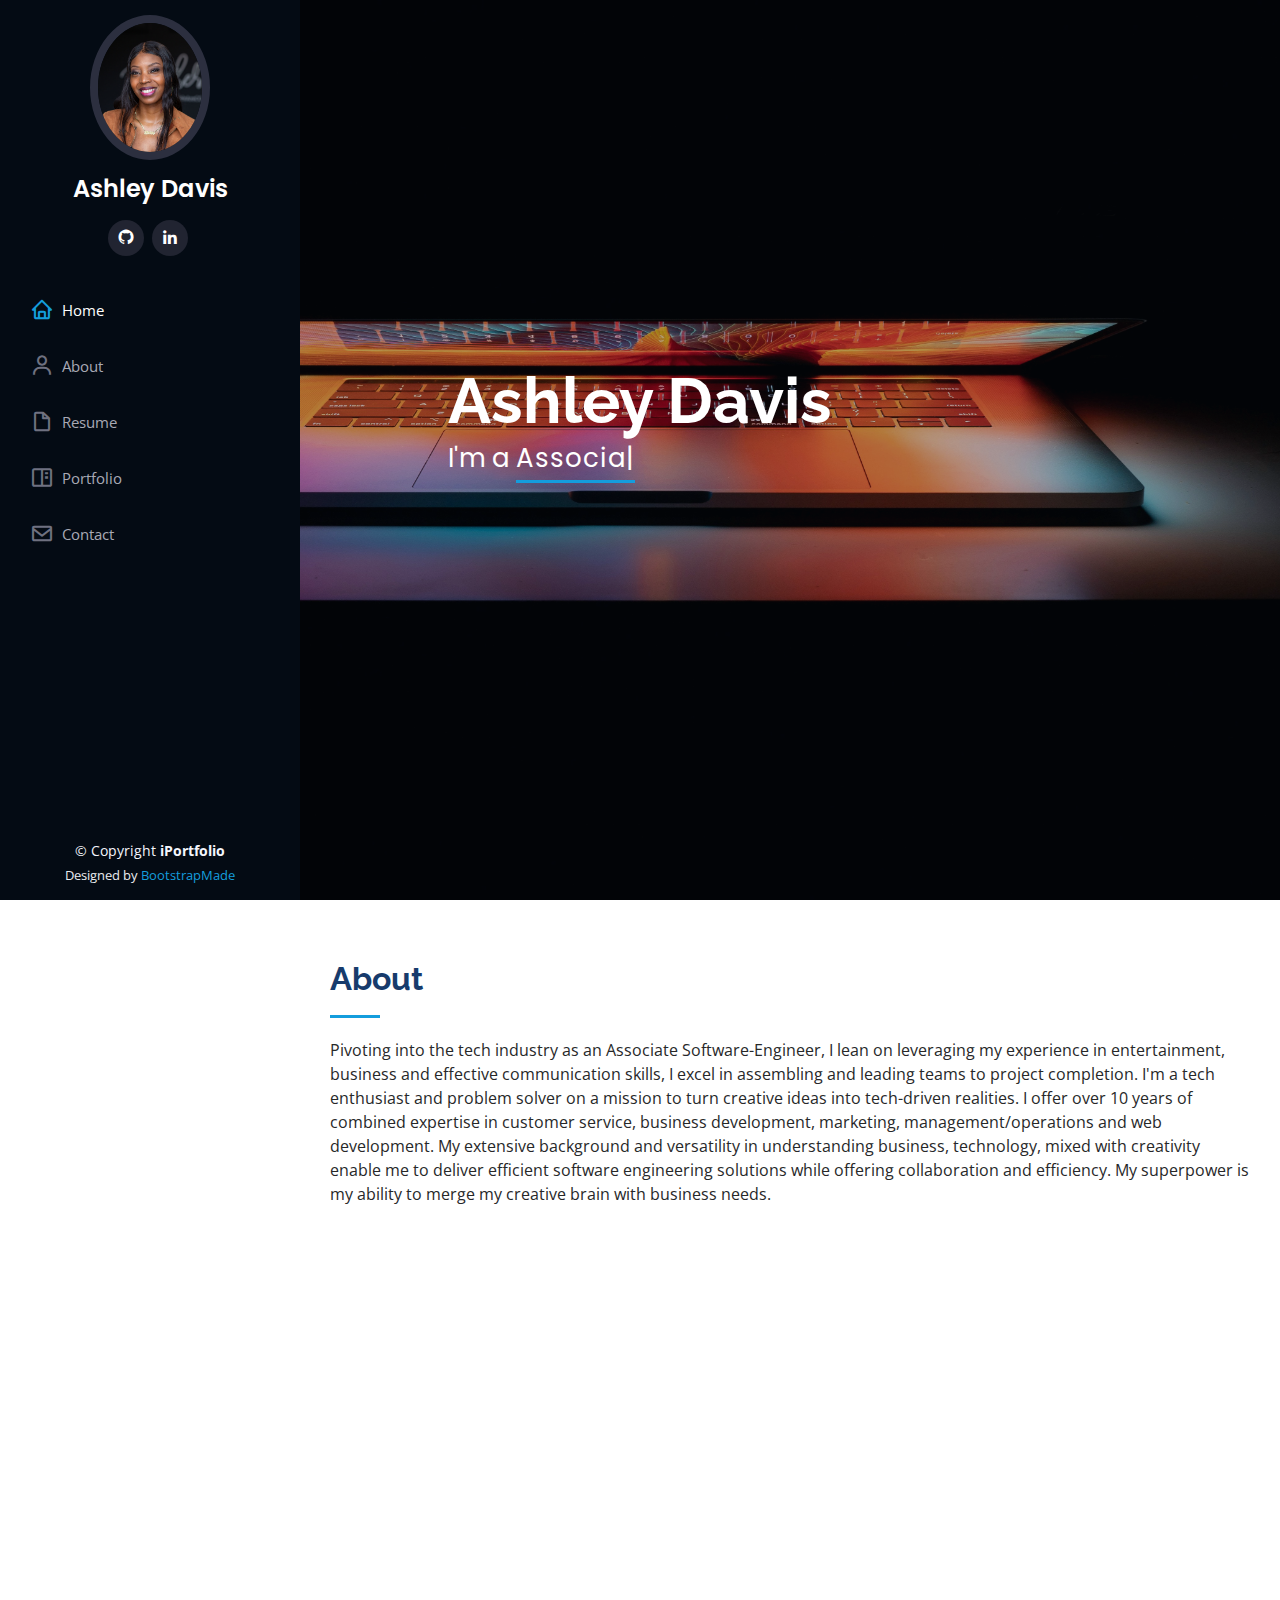
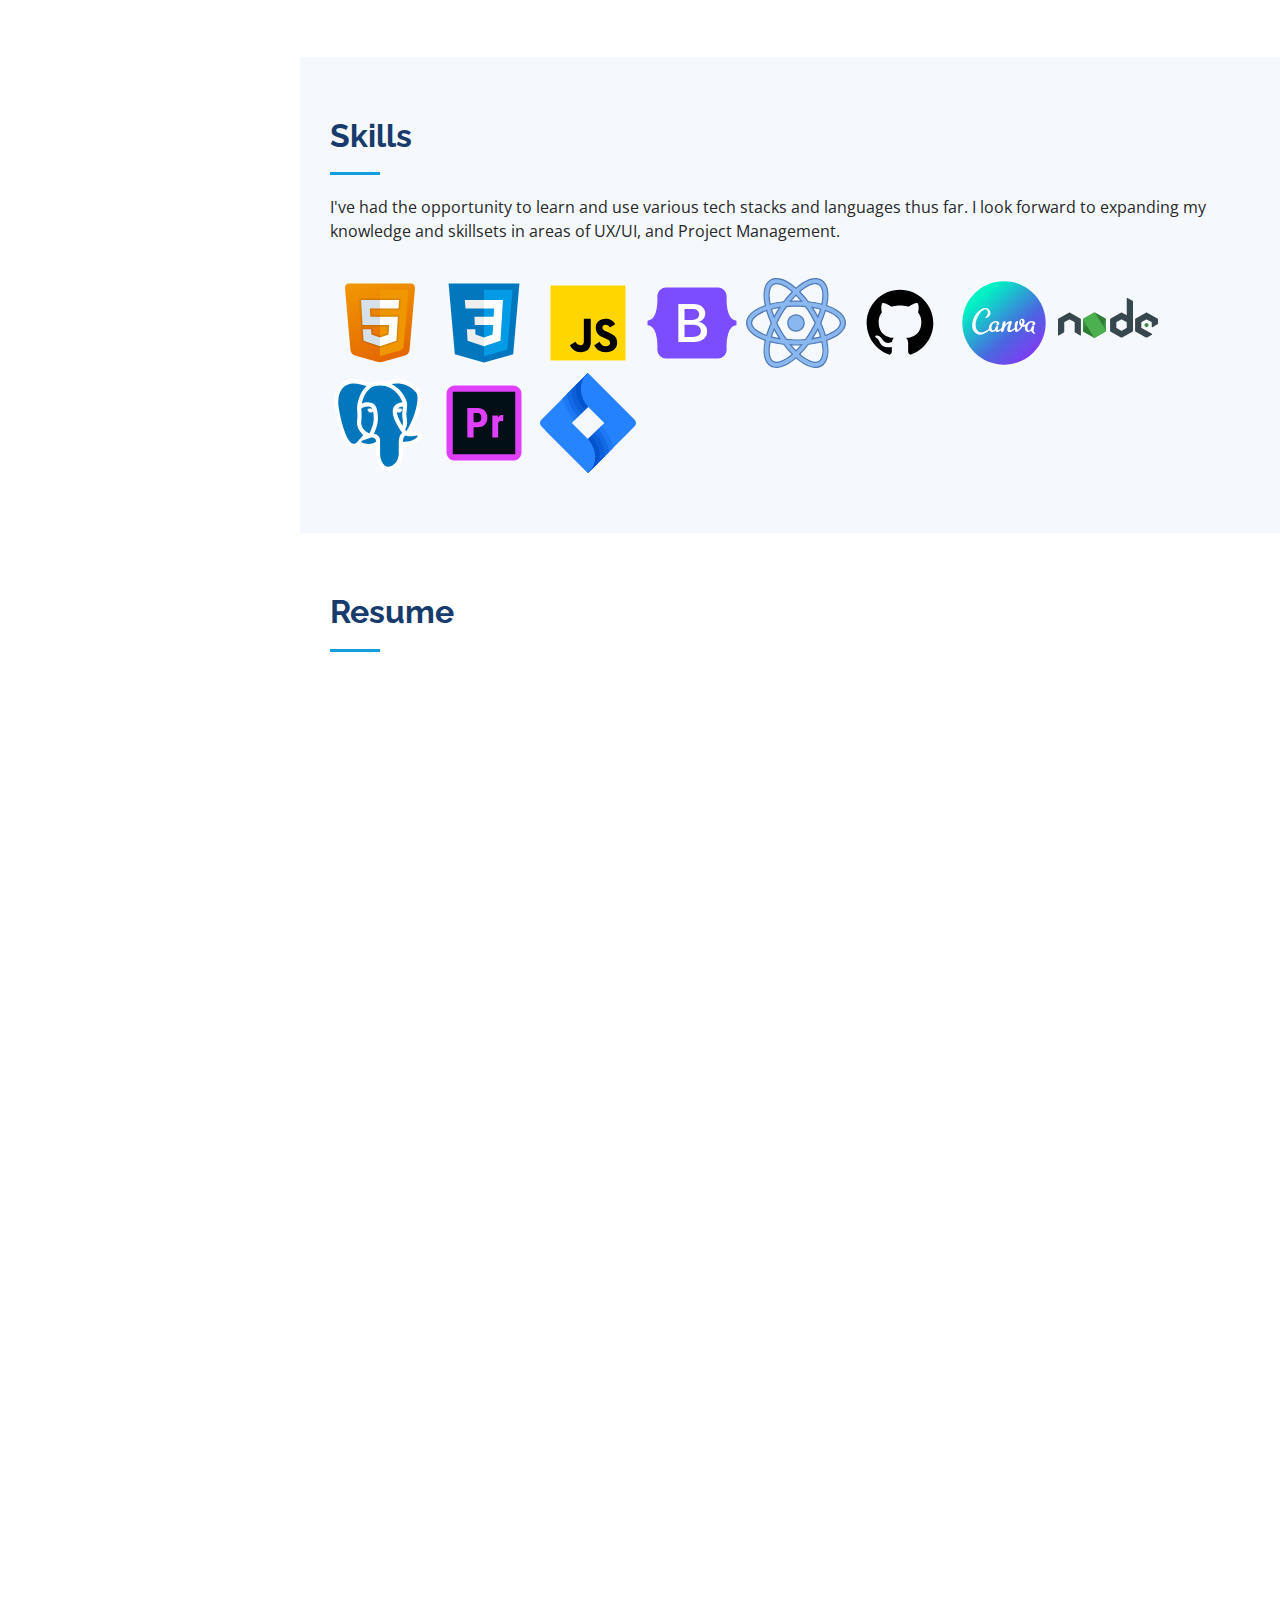
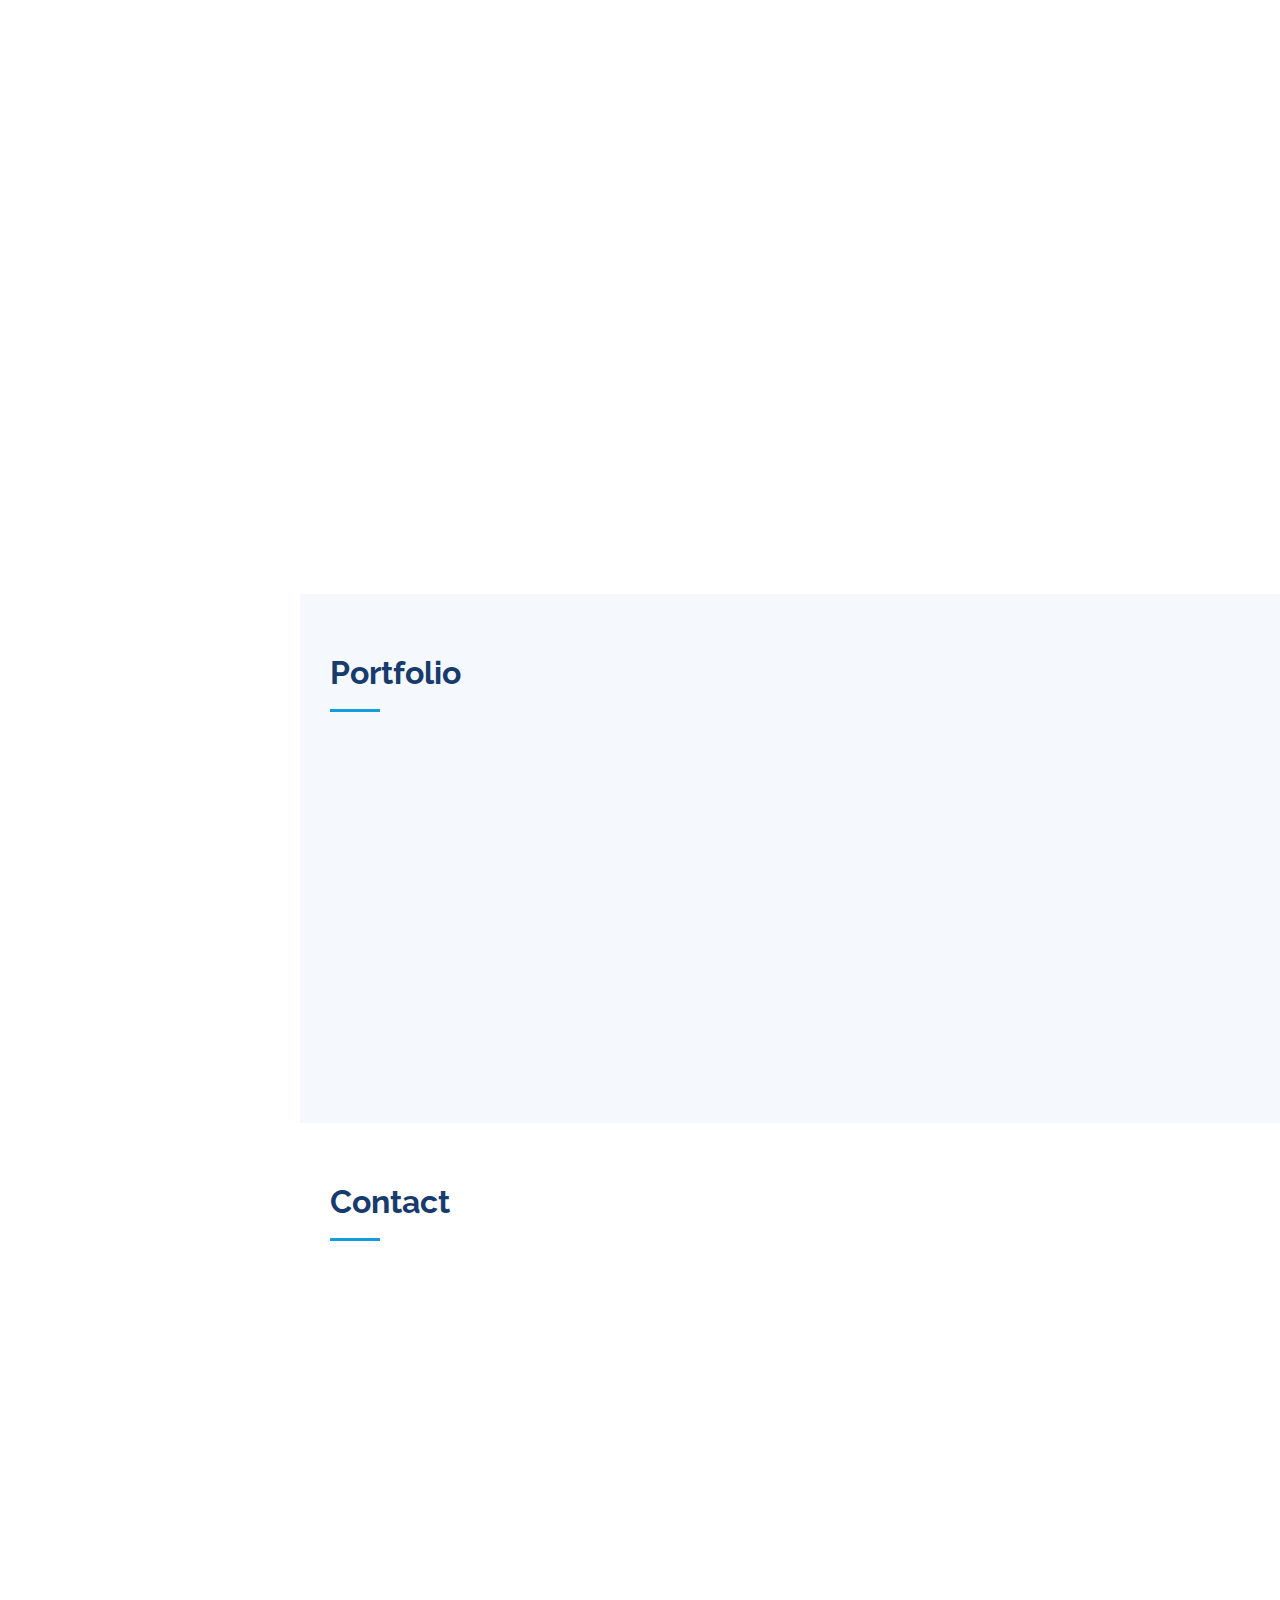
==== index.html @ 20840035 "adding portfolio" ====
<!DOCTYPE html>
<html lang="en">

<head>
  <meta charset="utf-8">
  <meta content="width=device-width, initial-scale=1.0" name="viewport">

  <title>Ashley Davis Portfolio</title>
  <meta content="" name="description">
  <meta content="" name="keywords">

  <!-- Favicons -->
  <link href="assets/img/Screen Shot 2024-05-21 at 10.00.07 AM.png" rel="icon">
  <link href="assets/img/apple-touch-icon.png" rel="apple-touch-icon">

  <!-- Google Fonts -->
  <link href="https://fonts.googleapis.com/css?family=Open+Sans:300,300i,400,400i,600,600i,700,700i|Raleway:300,300i,400,400i,500,500i,600,600i,700,700i|Poppins:300,300i,400,400i,500,500i,600,600i,700,700i" rel="stylesheet">

  <!-- Vendor CSS Files -->
  <link href="assets/vendor/aos/aos.css" rel="stylesheet">
  <link href="assets/vendor/bootstrap/css/bootstrap.min.css" rel="stylesheet">
  <link href="assets/vendor/bootstrap-icons/bootstrap-icons.css" rel="stylesheet">
  <link href="assets/vendor/boxicons/css/boxicons.min.css" rel="stylesheet">
  <link href="assets/vendor/glightbox/css/glightbox.min.css" rel="stylesheet">
  <link href="assets/vendor/swiper/swiper-bundle.min.css" rel="stylesheet">

  <!-- Template Main CSS File -->
  <link href="assets/css/style.css" rel="stylesheet">

  <!-- =======================================================
  * Template Name: iPortfolio
  * Template URL: https://bootstrapmade.com/iportfolio-bootstrap-portfolio-websites-template/
  * Updated: Mar 17 2024 with Bootstrap v5.3.3
  * Author: BootstrapMade.com
  * License: https://bootstrapmade.com/license/
  ======================================================== -->
</head>

<body>

  <!-- ======= Mobile nav toggle button ======= -->
  <i class="bi bi-list mobile-nav-toggle d-xl-none"></i>

  <!-- ======= Header ======= -->
  <header id="header">
    <div class="d-flex flex-column">

      <div class="profile">
        <img src="assets/img/ProfileePic.png" alt="" class="img-fluid rounded-circle">
        <h1 class="text-light"><a href="index.html">Ashley Davis</a></h1>
        <div class="social-links mt-3 text-center">
          <a href="https://github.com/moneymornings" class="github"><i class="bx bxl-github"></i></a>
          <a href="https://www.linkedin.com/in/adavis07" class="linkedin"><i class="bx bxl-linkedin"></i></a>   
        </div>
      </div>

      <nav id="navbar" class="nav-menu navbar">
        <ul>
          <li><a href="#hero" class="nav-link scrollto active"><i class="bx bx-home"></i> <span>Home</span></a></li>
          <li><a href="#about" class="nav-link scrollto"><i class="bx bx-user"></i> <span>About</span></a></li>
          <li><a href="#resume" class="nav-link scrollto"><i class="bx bx-file-blank"></i> <span>Resume</span></a></li>
          <li><a href="#portfolio" class="nav-link scrollto"><i class="bx bx-book-content"></i> <span>Portfolio</span></a></li>
          <!-- <li><a href="#services" class="nav-link scrollto"><i class="bx bx-server"></i> <span>Services</span></a></li> -->
          <li><a href="#contact" class="nav-link scrollto"><i class="bx bx-envelope"></i> <span>Contact</span></a></li>
        </ul>
      </nav><!-- .nav-menu -->
    </div>
  </header><!-- End Header -->

  <!-- ======= Hero Section ======= -->
  <section id="hero" class="d-flex flex-column justify-content-center align-items-center">
    <div class="hero-container" data-aos="fade-in">
      <h1>Ashley Davis</h1>
      <p>I'm a <span class="typed" data-typed-items="Associate Software-Engineer, Web-Developer, Designer, Freelancer, UX Enthusiast, Music Lover"></span></p>
    </div>
  </section><!-- End Hero -->

  <main id="main">

    <!-- ======= About Section ======= -->
    <section id="about" class="about">
      <div class="container">

        <div class="section-title">
          <h2>About</h2>
          <p> Pivoting into the tech industry as an Associate Software-Engineer, I lean on leveraging my experience in entertainment, business and effective communication skills, I excel in assembling and leading teams to project completion. I'm a tech enthusiast and problem solver on a mission to turn creative ideas
            into tech-driven realities. I offer over 10 years of combined expertise in customer service, business development, marketing, management/operations and web development. My extensive background and versatility in understanding business, technology, mixed with creativity enable me to deliver efficient software engineering solutions while offering collaboration and efficiency. My superpower is my ability to merge my creative brain with business needs.     </p>
        </div>

        <div class="row">
          <div class="col-lg-4" data-aos="fade-right">
            <img src="assets/img/ProfileePic.png" class="img-fluid" alt="">
          </div>
          <div class="col-lg-8 pt-4 pt-lg-0 content" data-aos="fade-left">
            <h3>Software Engineer &amp; Web Developer</h3>
            <p class="fst-italic">
            </p>
            <div class="row">
              <div class="col-lg-6">
                <ul>
                  <li><i class="bi bi-chevron-right"></i> <strong>Birthday:</strong> <span> October 6</span></li>
                  <li><i class="bi bi-chevron-right"></i> <strong>Github:</strong> <span>https://github.com/moneymornings</span></li>
                  <li><i class="bi bi-chevron-right"></i> <strong>Phone:</strong> <span>678.912.3449</span></li>
                  <li><i class="bi bi-chevron-right"></i> <strong>City:</strong> <span>Atlanta, USA : Open to relocation</span></li>
                </ul>
              </div>
              <div class="col-lg-6">
                <ul>
                  <li><i class="bi bi-chevron-right"></i> <strong>Degree:</strong> <span>Certificate in Software Engineering</span></li>
                  <li><i class="bi bi-chevron-right"></i> <strong>Email:</strong> <span>ash.davis1006@gmail.com</span></li>
                  <li><i class="bi bi-chevron-right"></i> <strong>Linkedin:</strong> <span>https://www.linkedin.com/in/adavis07</span></li>
                  <li><i class="bi bi-chevron-right"></i> <strong>Freelance:</strong> <span>Available</span></li>
                </ul>
              </div>
            </div>
            <p>
             Passionate about expanding my career as an entry-level Software Engineer and Web Developer. I am actively seeking full-time or contract opportunities where I can leverage my skill-sets in development and design.   
            </p>
          </div>
        </div>

      </div>
    </section><!-- End About Section -->

    <!-- ======= Facts Section ======= -->
    <!-- <section id="facts" class="facts">
      <div class="container">

        <div class="section-title">
          <h2>Facts</h2>
          <p>Magnam dolores commodi suscipit. Necessitatibus eius consequatur ex aliquid fuga eum quidem. Sit sint consectetur velit. Quisquam quos quisquam cupiditate. Et nemo qui impedit suscipit alias ea. Quia fugiat sit in iste officiis commodi quidem hic quas.</p>
        </div>

        <div class="row no-gutters">

          <div class="col-lg-3 col-md-6 d-md-flex align-items-md-stretch" data-aos="fade-up">
            <div class="count-box">
              <i class="bi bi-emoji-smile"></i>
              <span data-purecounter-start="0" data-purecounter-end="232" data-purecounter-duration="1" class="purecounter"></span>
              <p><strong>Happy Clients</strong> consequuntur quae</p>
            </div>
          </div>

          <div class="col-lg-3 col-md-6 d-md-flex align-items-md-stretch" data-aos="fade-up" data-aos-delay="100">
            <div class="count-box">
              <i class="bi bi-journal-richtext"></i>
              <span data-purecounter-start="0" data-purecounter-end="521" data-purecounter-duration="1" class="purecounter"></span>
              <p><strong>Projects</strong> adipisci atque cum quia aut</p>
            </div>
          </div>

          <div class="col-lg-3 col-md-6 d-md-flex align-items-md-stretch" data-aos="fade-up" data-aos-delay="200">
            <div class="count-box">
              <i class="bi bi-headset"></i>
              <span data-purecounter-start="0" data-purecounter-end="1453" data-purecounter-duration="1" class="purecounter"></span>
              <p><strong>Hours Of Support</strong> aut commodi quaerat</p>
            </div>
          </div>

          <div class="col-lg-3 col-md-6 d-md-flex align-items-md-stretch" data-aos="fade-up" data-aos-delay="300">
            <div class="count-box">
              <i class="bi bi-people"></i>
              <span data-purecounter-start="0" data-purecounter-end="32" data-purecounter-duration="1" class="purecounter"></span>
              <p><strong>Hard Workers</strong> rerum asperiores dolor</p>
            </div>
          </div>

        </div>

      </div>
    </section>End Facts Section -->

    <!-- ======= Skills Section ======= -->
    <section id="skills" class="skills section-bg">
      <div class="container">

        <div class="section-title">
          <h2>Skills</h2>
          <p>I've had the opportunity to learn and use various tech stacks and languages thus far. I look forward to expanding my knowledge and skillsets in areas of UX/UI, and Project Management.</p>
        </div>
        <div>
          <svg xmlns="http://www.w3.org/2000/svg" x="0px" y="0px" width="100" height="100" viewBox="0 0 48 48">
            <linearGradient id="SNASnMitCxQrIYk4GDibta_v8RpPQUwv0N8_gr1" x1="18.208" x2="34.159" y1="2.413" y2="46.236" gradientUnits="userSpaceOnUse"><stop offset="0" stop-color="#f09701"></stop><stop offset="1" stop-color="#e36001"></stop></linearGradient><path fill="url(#SNASnMitCxQrIYk4GDibta_v8RpPQUwv0N8_gr1)" d="M7.192,7.176l2.627,29.77c0.109,1.237,0.97,2.28,2.164,2.621l10.643,3.041	c0.898,0.257,1.849,0.257,2.747,0l10.643-3.041c1.194-0.341,2.055-1.383,2.164-2.621l2.627-29.77C40.911,6.006,39.99,5,38.816,5	H9.184C8.01,5,7.089,6.006,7.192,7.176z"></path><path fill="#f09601" d="M24,8v31.9l9.876-2.822c0.797-0.228,1.371-0.924,1.443-1.749l2.286-26.242	C37.656,8.502,37.196,8,36.609,8H24z"></path><path fill="#fff" d="M24,25v-4h8.6l-0.7,11.5L24,35.1v-4.2l4.1-1.4l0.3-4.5L24,25z M32.9,17l0.3-4H24v4H32.9z"></path><path fill="#d6e0e9" d="M24,30.9v4.2l-7.9-2.6L15.7,27h4l0.2,2.5L24,30.9z M19.1,17H24v-4h-9.1l0.7,12H24v-4h-4.6L19.1,17z"></path><path d="M33.2,13l-0.3,4H24h-4.9l0.3,4H24h8.6l-0.7,11.5L24,35.1l-7.9-2.6L15.7,27h4l0.2,2.5l4.1,1.4l4.1-1.4l0.3-4.5H24h-8.4 l-0.7-12H24H33.2 M34.278,12H33.2H24h-9.1h-1.06l0.062,1.058l0.7,12L14.657,26h-0.032l0.078,1.073l0.4,5.5l0.049,0.668 l0.636,0.209l7.9,2.6L24,36.153l0.313-0.103l7.9-2.6l0.644-0.212l0.041-0.677l0.7-11.5L33.663,20H32.6H24h-3.672l-0.15-2H24h8.9 h0.928l0.069-0.925l0.3-4L34.278,12L34.278,12z M20.623,26H24h3.331l-0.185,2.769L24,29.843l-3.156-1.077l-0.148-1.846L20.623,26 L20.623,26z" opacity=".05"></path><path d="M33.2,13l-0.3,4H24h-4.9l0.3,4H24h8.6l-0.7,11.5L24,35.1l-7.9-2.6L15.7,27h4l0.2,2.5l4.1,1.4l4.1-1.4l0.3-4.5H24h-8.4 l-0.7-12H24H33.2 M33.739,12.5H33.2H24h-9.1h-0.53l0.031,0.529l0.7,12l0.027,0.471H15.6H24h3.866l-0.242,3.634L24,30.372 l-3.628-1.239l-0.174-2.173l-0.037-0.46H19.7h-4h-0.538l0.039,0.536l0.4,5.5l0.024,0.334l0.318,0.105l7.9,2.6L24,35.626 l0.156-0.051l7.9-2.6l0.322-0.106l0.021-0.339l0.7-11.5l0.032-0.53H32.6H24h-4.136l-0.225-3H24h8.9h0.464l0.035-0.463l0.3-4 L33.739,12.5L33.739,12.5z" opacity=".07"></path>
            </svg>

            <svg xmlns="http://www.w3.org/2000/svg" x="0px" y="0px" width="100" height="100" viewBox="0 0 48 48">
              <path fill="#0277BD" d="M41,5H7l3,34l14,4l14-4L41,5L41,5z"></path><path fill="#039BE5" d="M24 8L24 39.9 35.2 36.7 37.7 8z"></path><path fill="#FFF" d="M33.1 13L24 13 24 17 28.9 17 28.6 21 24 21 24 25 28.4 25 28.1 29.5 24 30.9 24 35.1 31.9 32.5 32.6 21 32.6 21z"></path><path fill="#EEE" d="M24,13v4h-8.9l-0.3-4H24z M19.4,21l0.2,4H24v-4H19.4z M19.8,27h-4l0.3,5.5l7.9,2.6v-4.2l-4.1-1.4L19.8,27z"></path>
              </svg>

              <svg xmlns="http://www.w3.org/2000/svg" x="0px" y="0px" width="100" height="100" viewBox="0 0 48 48">
                <path fill="#ffd600" d="M6,42V6h36v36H6z"></path><path fill="#000001" d="M29.538 32.947c.692 1.124 1.444 2.201 3.037 2.201 1.338 0 2.04-.665 2.04-1.585 0-1.101-.726-1.492-2.198-2.133l-.807-.344c-2.329-.988-3.878-2.226-3.878-4.841 0-2.41 1.845-4.244 4.728-4.244 2.053 0 3.528.711 4.592 2.573l-2.514 1.607c-.553-.988-1.151-1.377-2.078-1.377-.946 0-1.545.597-1.545 1.377 0 .964.6 1.354 1.985 1.951l.807.344C36.452 29.645 38 30.839 38 33.523 38 36.415 35.716 38 32.65 38c-2.999 0-4.702-1.505-5.65-3.368L29.538 32.947zM17.952 33.029c.506.906 1.275 1.603 2.381 1.603 1.058 0 1.667-.418 1.667-2.043V22h3.333v11.101c0 3.367-1.953 4.899-4.805 4.899-2.577 0-4.437-1.746-5.195-3.368L17.952 33.029z"></path>
                </svg>


                <svg xmlns="http://www.w3.org/2000/svg" x="0px" y="0px" width="100" height="100" viewBox="0 0 48 48">
                  <path fill="#7c4dff" d="M7.373,11.443C7.293,9.132,9.094,7,11.529,7h24.946c2.435,0,4.236,2.132,4.155,4.443	c-0.077,2.221,0.023,5.097,0.747,7.443c0.726,2.353,1.951,3.84,3.957,4.031v2.167c-2.006,0.191-3.23,1.678-3.957,4.031	c-0.724,2.345-0.824,5.222-0.747,7.443C40.71,38.868,38.909,41,36.475,41H11.529c-2.434,0-4.236-2.132-4.155-4.443	c0.077-2.221-0.023-5.097-0.747-7.443c-0.726-2.353-1.954-3.84-3.96-4.031v-2.167c2.006-0.191,3.233-1.678,3.96-4.031	C7.35,16.54,7.451,13.664,7.373,11.443z"></path><path fill="#fff" d="M27.073,23.464v-0.028c1.853-0.32,3.299-2.057,3.299-3.97c0-1.352-0.52-2.498-1.504-3.312	c-0.981-0.812-2.357-1.241-3.981-1.241H17.45V33.08h7.475c1.942,0,3.555-0.474,4.663-1.372c1.109-0.899,1.696-2.207,1.696-3.783	C31.283,25.544,29.593,23.756,27.073,23.464z M23.59,22.608h-3.181V17.29h3.784c2.076,0,3.219,0.911,3.219,2.565	C27.413,21.63,26.055,22.608,23.59,22.608z M20.409,24.834h3.759c2.716,0,4.092,0.981,4.092,2.916c0,1.932-1.357,2.953-3.925,2.953	h-3.926V24.834z"></path>
                  </svg>

                  <svg xmlns="http://www.w3.org/2000/svg" x="0px" y="0px" width="100" height="100" viewBox="0 0 80 80">
                    <path fill="#8bb7f0" d="M46.5,40c0,3.593-2.907,6.5-6.5,6.5s-6.5-2.907-6.5-6.5s2.907-6.5,6.5-6.5S46.5,36.407,46.5,40z"></path><path fill="#4e7ab5" d="M40,47c-3.859,0-7-3.14-7-7s3.141-7,7-7s7,3.14,7,7S43.859,47,40,47z M40,34c-3.309,0-6,2.691-6,6 s2.691,6,6,6s6-2.691,6-6S43.309,34,40,34z"></path><g><path fill="#8bb7f0" d="M24.474,75.503c-1.711,0-3.269-0.392-4.632-1.164c-2.28-1.293-3.856-3.521-4.686-6.62 c-0.965-3.607-0.85-8.398,0.332-13.878C5.956,50.562,0.5,45.531,0.5,40c0-5.532,5.455-10.562,14.987-13.84 c-1.182-5.481-1.298-10.272-0.333-13.879c0.83-3.1,2.406-5.328,4.685-6.62c1.362-0.772,2.921-1.164,4.632-1.164 c4.388,0,9.891,2.73,15.531,7.698c5.64-4.963,11.141-7.691,15.524-7.691c1.711,0,3.269,0.392,4.632,1.164 c2.277,1.291,3.854,3.515,4.684,6.611c0.966,3.606,0.85,8.398-0.333,13.88C74.043,29.437,79.5,34.468,79.5,40 s-5.457,10.563-14.991,13.842c1.182,5.481,1.298,10.272,0.332,13.878c-0.83,3.097-2.405,5.321-4.68,6.612 c-1.364,0.772-2.923,1.164-4.633,1.164c-4.386,0-9.889-2.728-15.527-7.689C34.361,72.774,28.859,75.503,24.474,75.503z M19.337,55.006c-0.991,4.717-1.102,8.747-0.316,11.679c0.542,2.026,1.481,3.431,2.794,4.175c0.753,0.427,1.648,0.644,2.659,0.644 c3.394,0,7.862-2.282,12.621-6.437c-2.385-2.402-4.713-5.121-6.928-8.091C26.336,56.56,22.696,55.898,19.337,55.006z M42.906,65.065c4.758,4.151,9.227,6.431,12.621,6.432c1.011,0,1.906-0.217,2.661-0.644c1.309-0.742,2.246-2.144,2.787-4.167 c0.786-2.934,0.676-6.963-0.315-11.679c-3.362,0.892-7.003,1.554-10.833,1.97C47.613,59.947,45.288,62.665,42.906,65.065z M35.566,57.393c1.452,1.776,2.938,3.433,4.434,4.94c1.492-1.506,2.979-3.163,4.43-4.94C42.939,57.464,41.454,57.5,40,57.5 C38.545,57.5,37.059,57.464,35.566,57.393z M32.349,53.179C34.844,53.392,37.417,53.5,40,53.5c2.585,0,5.155-0.108,7.646-0.32 c1.486-2.084,2.903-4.268,4.214-6.495c1.268-2.155,2.461-4.404,3.547-6.686c-1.083-2.276-2.275-4.524-3.546-6.684 c-1.308-2.222-2.725-4.406-4.215-6.495C45.157,26.608,42.587,26.5,40,26.5c-2.588,0-5.159,0.108-7.647,0.321 c-1.49,2.086-2.909,4.27-4.219,6.495c-1.27,2.159-2.462,4.407-3.546,6.686c1.082,2.274,2.274,4.522,3.545,6.684 C29.437,48.901,30.854,51.084,32.349,53.179z M57.491,44.779c-0.706,1.346-1.438,2.666-2.185,3.934 c-0.753,1.282-1.554,2.568-2.386,3.836c2.374-0.366,4.645-0.835,6.771-1.4C59.101,49.1,58.362,46.963,57.491,44.779z M20.304,51.148c2.127,0.564,4.397,1.034,6.768,1.4c-0.837-1.276-1.638-2.563-2.386-3.835c-0.745-1.267-1.478-2.585-2.183-3.931 C21.636,46.956,20.898,49.091,20.304,51.148z M59.816,40c1.528,3.391,2.773,6.743,3.708,9.977C70.926,47.373,75.5,43.574,75.5,40 s-4.574-7.373-11.976-9.977C62.591,33.257,61.345,36.609,59.816,40z M16.472,30.025C9.073,32.628,4.5,36.427,4.5,40 c0,3.574,4.573,7.373,11.974,9.976c0.934-3.235,2.179-6.587,3.705-9.974C18.652,36.614,17.407,33.262,16.472,30.025z M20.303,28.852c0.594,2.054,1.332,4.19,2.2,6.368c0.704-1.342,1.436-2.661,2.184-3.932c0.752-1.279,1.553-2.565,2.388-3.836 C24.701,27.817,22.431,28.287,20.303,28.852z M52.922,27.451c0.837,1.277,1.638,2.563,2.386,3.837 c0.746,1.267,1.479,2.586,2.185,3.932c0.869-2.177,1.607-4.313,2.201-6.369C57.564,28.286,55.294,27.816,52.922,27.451z M24.471,8.497c-1.011,0-1.905,0.216-2.657,0.644c-1.312,0.744-2.252,2.149-2.795,4.175c-0.785,2.935-0.675,6.964,0.317,11.679 c3.36-0.892,7.002-1.555,10.834-1.971c2.217-2.971,4.545-5.688,6.927-8.088C32.337,10.779,27.866,8.497,24.471,8.497z M49.828,23.023c3.83,0.416,7.471,1.078,10.833,1.97c0.992-4.716,1.103-8.746,0.316-11.68c-0.542-2.022-1.48-3.424-2.79-4.166 c-0.754-0.427-1.649-0.644-2.661-0.644c-3.393,0-7.86,2.281-12.619,6.433C45.287,17.335,47.613,20.053,49.828,23.023z M40,22.5 c1.454,0,2.939,0.036,4.431,0.107c-1.45-1.774-2.936-3.43-4.429-4.938c-1.497,1.51-2.982,3.166-4.432,4.938 C37.061,22.536,38.546,22.5,40,22.5z"></path><path fill="#4e7ab5" d="M24.471,4.997c4.494,0,9.996,2.91,15.532,7.867c5.535-4.953,11.034-7.86,15.524-7.86 c1.623,0,3.099,0.37,4.386,1.099c2.156,1.222,3.652,3.343,4.446,6.306c1.077,3.917,0.851,8.74-0.434,14.08 C73.147,29.57,79,34.431,79,40s-5.853,10.43-15.076,13.512c1.341,5.773,1.566,10.726,0.434,14.079 c-0.794,2.962-2.289,5.084-4.443,6.306C58.626,74.627,57.455,75,55.833,75c-0.001,0-0.416,0-0.417,0 c-4.492,0-9.882-2.91-15.416-7.861c-5.535,4.956-11.035,7.864-15.527,7.864c-1.623,0-3.099-0.37-4.386-1.099 c-2.158-1.225-3.655-3.349-4.448-6.314c-1.19-3.717-0.95-8.603,0.434-14.079C6.852,50.429,1,45.569,1,40 c0-5.568,5.852-10.429,15.072-13.511C15.385,23.43,14.946,20.59,14.931,18c-0.012-2.046,0.267-3.949,0.707-5.59 c0.794-2.966,2.29-5.09,4.448-6.314C21.372,5.366,22.848,4.997,24.471,4.997 M18.958,25.614c3.477-0.955,7.338-1.677,11.483-2.117 c2.382-3.21,4.875-6.096,7.386-8.584c-4.872-4.346-9.616-6.917-13.356-6.917c-1.099,0-2.075,0.238-2.904,0.709 c-1.433,0.813-2.452,2.32-3.031,4.481C17.678,16.388,17.873,20.716,18.958,25.614 M61.039,25.613 c1.085-4.898,1.28-9.227,0.422-12.429c-0.578-2.157-1.597-3.661-3.027-4.472c-0.83-0.471-1.809-0.709-2.907-0.709 c-3.737,0-8.478,2.568-13.349,6.91c2.51,2.488,5,5.374,7.38,8.583C53.701,23.936,57.562,24.658,61.039,25.613 M34.477,23.166 c1.802-0.107,3.609-0.2,5.488-0.2c1.879,0,3.755,0.094,5.557,0.2c-1.808-2.279-3.664-4.361-5.521-6.204 C38.144,18.805,36.287,20.887,34.477,23.166 M40,54c2.761,0,5.404-0.121,7.918-0.342c1.519-2.117,2.988-4.365,4.372-6.719 c1.353-2.299,2.577-4.626,3.67-6.939c-1.093-2.313-2.317-4.639-3.669-6.937c-1.385-2.355-2.853-4.602-4.373-6.719 C45.405,26.121,42.762,26,40,26s-5.406,0.121-7.92,0.343c-1.521,2.117-2.991,4.365-4.376,6.719 c-1.352,2.299-2.576,4.626-3.669,6.939c1.093,2.313,2.316,4.639,3.668,6.937c1.385,2.354,2.854,4.602,4.374,6.719 C34.592,53.879,37.237,54,40,54 M57.546,36.413c1.125-2.709,2.056-5.369,2.766-7.913c-2.553-0.702-5.373-1.282-8.428-1.707 c1.028,1.527,2.029,3.11,2.992,4.748C55.83,33.16,56.717,34.788,57.546,36.413 M22.449,36.414c0.828-1.625,1.716-3.253,2.668-4.873 c0.964-1.638,1.966-3.22,2.995-4.747c-3.055,0.424-5.875,1.005-8.428,1.707C20.394,31.045,21.325,33.704,22.449,36.414 M63.188,50.622C71.264,47.886,76,43.866,76,40s-4.736-7.886-12.812-10.622c-0.953,3.405-2.269,6.983-3.92,10.621 C60.919,43.638,62.235,47.216,63.188,50.622 M16.81,50.621c0.952-3.404,2.267-6.982,3.918-10.619 c-1.651-3.638-2.967-7.217-3.919-10.622C8.734,32.116,4,36.135,4,40C4,43.866,8.735,47.885,16.81,50.621 M51.884,53.207 c3.055-0.424,5.875-1.004,8.428-1.707c-0.711-2.544-1.642-5.204-2.766-7.914c-0.829,1.625-1.717,3.253-2.67,4.873 C53.913,50.097,52.912,51.68,51.884,53.207 M28.109,53.206c-1.028-1.527-2.029-3.109-2.993-4.746 c-0.952-1.619-1.839-3.246-2.667-4.87c-1.124,2.708-2.054,5.367-2.764,7.91C22.237,52.201,25.056,52.781,28.109,53.206 M24.474,72.003c3.739,0,8.481-2.57,13.352-6.914c-2.513-2.489-5.005-5.376-7.388-8.587c-4.143-0.439-8.002-1.161-11.478-2.116 c-1.084,4.898-1.279,9.226-0.422,12.428c0.578,2.16,1.598,3.667,3.03,4.48C22.396,71.765,23.375,72.003,24.474,72.003 M55.527,71.997L55.527,71.997c1.099,0,2.076-0.238,2.907-0.709c1.43-0.811,2.447-2.315,3.024-4.473 c0.858-3.203,0.663-7.531-0.421-12.428c-3.477,0.955-7.337,1.677-11.481,2.116c-2.38,3.21-4.871,6.096-7.381,8.585 C47.046,69.428,51.788,71.996,55.527,71.997 M40,63.04c1.857-1.844,3.713-3.927,5.522-6.206c-1.801,0.107-3.559,0.333-5.439,0.333 c-1.881,0-3.807-0.226-5.609-0.333C36.284,59.114,38.142,61.197,40,63.04 M24.116,4.072c-1.799,0-3.085,0.338-4.523,1.153 c-2.399,1.361-4.055,3.691-4.921,6.926c-0.96,3.587-0.877,8.302,0.236,13.681C5.419,29.189,0,34.325,0,40 c0,5.676,5.42,10.811,14.909,14.168c-1.113,5.379-1.196,10.094-0.235,13.681c0.865,3.233,2.52,5.563,4.921,6.926 c1.44,0.816,3.17,1.163,4.968,1.163c4.487,0,9.753-2.535,15.438-7.466c5.684,4.926,11.039,7.524,15.525,7.525 c1.799,0,3.441-0.413,4.881-1.229c2.397-1.359,4.051-3.686,4.916-6.917c0.961-3.588,0.878-8.303-0.235-13.681 C74.579,50.812,80,45.676,80,40s-5.42-10.812-14.911-14.169c1.114-5.38,1.196-10.095,0.235-13.682 c-0.866-3.231-2.521-5.558-4.919-6.917c-1.439-0.815-3.081-1.229-4.879-1.229c-4.485,0-9.839,2.599-15.524,7.527 c-5.686-4.932-11.066-7.461-15.554-7.461L24.116,4.072z M19.72,24.377c-0.462-2.324-0.772-4.502-0.789-6.412 c-0.015-1.72,0.221-3.217,0.57-4.521c0.507-1.892,1.368-3.194,2.559-3.87c0.676-0.384,1.5-0.644,2.423-0.644 c3.181,0,7.367,2.178,11.883,6.034c-2.221,2.273-4.392,4.819-6.466,7.585C26.315,22.949,22.897,23.562,19.72,24.377L19.72,24.377z M43.638,14.966c4.515-3.853,8.711-5.963,11.888-5.963c0.924,0,1.737,0.195,2.414,0.579c1.189,0.674,2.049,1.973,2.555,3.861 c0.874,2.818,0.761,6.564-0.218,10.933c-3.177-0.814-6.594-1.428-10.178-1.826C48.026,19.785,45.857,17.239,43.638,14.966 L43.638,14.966z M36.673,22.06c1.096-1.3,2.209-2.53,3.328-3.678c1.119,1.148,2.231,2.378,3.326,3.678 C42.208,22.02,41.095,22,40,22S37.793,22.02,36.673,22.06L36.673,22.06z M32.625,27.3c2.405-0.199,4.883-0.341,7.375-0.341 c2.491,0,4.969,0.142,7.373,0.341c1.432,2.019,2.796,4.126,4.056,6.269c1.222,2.078,2.373,4.239,3.423,6.43 c-1.051,2.192-2.202,4.354-3.424,6.432c-1.261,2.144-2.624,4.25-4.056,6.269c-2.403,0.199-4.881,0.466-7.372,0.466 c-2.493,0-4.972-0.268-7.378-0.467c-1.433-2.018-2.797-4.125-4.058-6.269c-1.222-2.077-2.372-4.238-3.422-6.43 c1.05-2.192,2.201-4.354,3.423-6.432C29.827,31.425,31.192,29.318,32.625,27.3L32.625,27.3z M57.422,34.024 c-0.549-1.018-1.112-2.018-1.683-2.99c-0.57-0.969-1.167-1.942-1.785-2.909c1.774,0.302,3.485,0.663,5.114,1.08 C58.601,30.771,58.05,32.383,57.422,34.024L57.422,34.024z M20.928,29.205c1.629-0.417,3.34-0.778,5.114-1.08 c-0.619,0.967-1.216,1.94-1.786,2.908c-0.571,0.972-1.134,1.972-1.683,2.99C21.945,32.384,21.395,30.772,20.928,29.205 L20.928,29.205z M60.365,39.999c1.415-3.162,2.587-6.292,3.49-9.326C70.758,33.192,75,36.721,75,40s-4.242,6.808-11.145,9.327 C62.951,46.292,61.78,43.161,60.365,39.999L60.365,39.999z M16.142,49.326C9.241,46.807,5,43.278,5,40s4.241-6.807,11.141-9.326 c0.903,3.035,2.074,6.165,3.489,9.327C18.216,43.162,17.045,46.292,16.142,49.326L16.142,49.326z M53.953,51.876 c0.618-0.968,1.216-1.941,1.785-2.909c0.572-0.972,1.135-1.973,1.684-2.991c0.628,1.641,1.178,3.254,1.646,4.821 C57.438,51.212,55.727,51.574,53.953,51.876L53.953,51.876z M20.929,50.795c0.467-1.566,1.017-3.177,1.644-4.816 c0.548,1.017,1.111,2.017,1.682,2.988c0.569,0.968,1.166,1.94,1.785,2.908C24.267,51.572,22.557,51.211,20.929,50.795 L20.929,50.795z M24.474,71.003c-0.924,0-1.736-0.195-2.413-0.579c-1.19-0.676-2.051-1.977-2.557-3.869 c-0.831-2.845-0.737-6.592,0.218-10.933c3.176,0.814,6.592,1.428,10.175,1.826c2.075,2.766,4.246,5.313,6.468,7.588 C31.85,68.893,27.653,71.004,24.474,71.003L24.474,71.003L24.474,71.003z M50.098,57.45c3.584-0.399,7.001-1.012,10.178-1.826 c1.105,4.74,1.192,8.518,0.217,10.932c-0.505,1.889-1.364,3.188-2.552,3.861c-0.678,0.384-1.49,0.579-2.413,0.579v1l-0.001-1 c-3.18,0-7.377-2.11-11.891-5.961C45.856,62.762,48.025,60.216,50.098,57.45L50.098,57.45z M40,61.62 c-1.12-1.148-2.234-2.379-3.33-3.68C37.79,57.98,38.904,58,40,58c1.095,0,2.208-0.02,3.327-0.06 C42.232,59.241,41.119,60.472,40,61.62L40,61.62z"></path></g>
                    </svg>

                    <svg xmlns="http://www.w3.org/2000/svg" x="0px" y="0px" width="100" height="100" viewBox="0 0 72 72">
                      <path d="M36,12c13.255,0,24,10.745,24,24c0,10.656-6.948,19.685-16.559,22.818c0.003-0.009,0.007-0.022,0.007-0.022	s-1.62-0.759-1.586-2.114c0.038-1.491,0-4.971,0-6.248c0-2.193-1.388-3.747-1.388-3.747s10.884,0.122,10.884-11.491	c0-4.481-2.342-6.812-2.342-6.812s1.23-4.784-0.426-6.812c-1.856-0.2-5.18,1.774-6.6,2.697c0,0-2.25-0.922-5.991-0.922	c-3.742,0-5.991,0.922-5.991,0.922c-1.419-0.922-4.744-2.897-6.6-2.697c-1.656,2.029-0.426,6.812-0.426,6.812	s-2.342,2.332-2.342,6.812c0,11.613,10.884,11.491,10.884,11.491s-1.097,1.239-1.336,3.061c-0.76,0.258-1.877,0.576-2.78,0.576	c-2.362,0-4.159-2.296-4.817-3.358c-0.649-1.048-1.98-1.927-3.221-1.927c-0.817,0-1.216,0.409-1.216,0.876s1.146,0.793,1.902,1.659	c1.594,1.826,1.565,5.933,7.245,5.933c0.617,0,1.876-0.152,2.823-0.279c-0.006,1.293-0.007,2.657,0.013,3.454	c0.034,1.355-1.586,2.114-1.586,2.114s0.004,0.013,0.007,0.022C18.948,55.685,12,46.656,12,36C12,22.745,22.745,12,36,12z"></path>
                      </svg>

                      <svg xmlns="http://www.w3.org/2000/svg" x="0px" y="0px" width="100" height="100" viewBox="0 0 48 48">
                        <linearGradient id="N8aMJ-jZ4-cfldZrsnvhda_iWw83PVcBpLw_gr1" x1="38.263" x2="10.15" y1="1373.62" y2="1342.615" gradientTransform="translate(0 -1333.89)" gradientUnits="userSpaceOnUse"><stop offset="0" stop-color="#823af3"></stop><stop offset=".36" stop-color="#4b66e1"></stop><stop offset=".906" stop-color="#01f1c4"></stop></linearGradient><path fill="url(#N8aMJ-jZ4-cfldZrsnvhda_iWw83PVcBpLw_gr1)" fill-rule="evenodd" d="M44,24c0,11.045-8.955,20-20,20S4,35.045,4,24	S12.955,4,24,4S44,12.955,44,24z" clip-rule="evenodd"></path><path fill="#fff" fill-rule="evenodd" d="M29.194,26.962c-0.835,0.915-2.007,1.378-2.556,1.378	c-0.635,0-0.982-0.389-1.053-0.974c-0.024-0.224-0.016-0.45,0.024-0.673c0.21-1.31,0.692-2.124,0.662-2.372	c-0.009-0.071-0.049-0.106-0.101-0.106c-0.406,0-1.83,1.47-2.046,2.443l-0.168,0.779c-0.11,0.549-0.648,0.902-1.018,0.902	c-0.177,0-0.311-0.088-0.334-0.283c-0.007-0.089,0-0.178,0.021-0.266l0.079-0.41c-0.768,0.574-1.596,0.962-1.984,0.962	c-0.53,0-0.827-0.283-0.933-0.709c-0.35,0.461-0.813,0.709-1.306,0.709c-0.63,0-1.237-0.417-1.528-1.034	c-0.415,0.466-0.907,0.922-1.496,1.299c-0.869,0.55-1.836,0.992-2.982,0.992c-1.058,0-1.956-0.566-2.453-1.026	c-0.737-0.69-1.126-1.718-1.241-2.656c-0.362-2.957,1.438-6.834,4.227-8.533c0.64-0.39,1.357-0.584,2.008-0.584	c1.34,0,2.34,0.958,2.48,2.104c0.126,1.032-0.286,1.924-1.431,2.501c-0.584,0.296-0.874,0.282-0.965,0.141	c-0.061-0.094-0.026-0.254,0.091-0.351c1.076-0.899,1.096-1.637,0.97-2.677c-0.082-0.669-0.522-1.098-1.016-1.098	c-2.115,0-5.149,4.745-4.727,8.197c0.165,1.346,0.99,2.904,2.682,2.904c0.564,0,1.162-0.159,1.694-0.425	c0.928-0.474,1.453-0.85,1.98-1.464c-0.13-1.596,1.24-3.6,3.278-3.6c0.882,0,1.612,0.354,1.698,1.062	c0.108,0.885-0.646,1.062-0.928,1.062c-0.247,0-0.643-0.071-0.671-0.301c-0.03-0.248,0.534-0.106,0.464-0.673	c-0.043-0.354-0.411-0.478-0.763-0.478c-1.269,0-1.97,1.77-1.835,2.869c0.061,0.496,0.315,0.991,0.774,0.991	c0.37,0,0.904-0.531,1.109-1.31c0.13-0.531,0.632-0.885,1.003-0.885c0.194,0,0.328,0.088,0.352,0.283	c0.008,0.071,0.002,0.16-0.021,0.266c-0.042,0.23-0.219,0.996-0.21,1.154c0.006,0.138,0.086,0.328,0.326,0.328	c0.19,0,0.89-0.378,1.538-0.958c0.203-1.051,0.454-2.351,0.474-2.454c0.079-0.426,0.232-0.865,1.096-0.865	c0.177,0,0.311,0.088,0.337,0.301c0.008,0.07,0.002,0.16-0.021,0.266l-0.242,1.093c0.758-1.01,1.936-1.752,2.642-1.752	c0.3,0,0.531,0.158,0.57,0.478c0.022,0.178-0.03,0.478-0.147,0.814c-0.251,0.69-0.533,1.727-0.72,2.62	c-0.04,0.19,0.026,0.476,0.373,0.476c0.277,0,1.166-0.339,1.885-1.288c-0.005-0.134-0.007-0.27-0.007-0.408	c0-0.744,0.053-1.346,0.194-1.787c0.141-0.461,0.723-0.902,1.11-0.902c0.194,0,0.335,0.106,0.335,0.318	c0,0.071-0.018,0.16-0.053,0.248c-0.264,0.779-0.405,1.506-0.405,2.231c0,0.407,0.088,1.062,0.177,1.398	c0.018,0.071,0.034,0.142,0.105,0.142c0.123,0,0.952-0.814,1.551-1.806c-0.53-0.337-0.829-0.956-0.829-1.718	c0-1.274,0.758-1.93,1.498-1.93c0.582,0,1.11,0.425,1.11,1.274c0,0.532-0.212,1.134-0.51,1.718c0,0,0.123,0.018,0.176,0.018	c0.458,0,0.811-0.213,1.006-0.443c0.088-0.1,0.17-0.178,0.248-0.224c0.59-0.713,1.455-1.228,2.47-1.228	c0.864,0,1.61,0.337,1.696,1.045c0.11,0.902-0.661,1.08-0.926,1.08c-0.264,0-0.661-0.071-0.689-0.301s0.551-0.106,0.484-0.654	c-0.043-0.354-0.413-0.496-0.766-0.496c-1.182,0-1.994,1.576-1.838,2.85c0.062,0.514,0.299,1.01,0.758,1.01	c0.37,0,0.923-0.532,1.127-1.31c0.131-0.514,0.632-0.885,1.002-0.885c0.176,0,0.328,0.088,0.354,0.301	c0.013,0.106-0.03,0.337-0.227,1.168c-0.081,0.354-0.097,0.655-0.066,0.903c0.063,0.514,0.298,0.85,0.516,1.045	c0.079,0.07,0.126,0.158,0.132,0.213c0.017,0.142-0.091,0.266-0.267,0.266c-0.053,0-0.123,0-0.181-0.035	c-0.908-0.372-1.285-0.991-1.391-1.576c-0.35,0.442-0.814,0.69-1.29,0.69c-0.811,0-1.603-0.709-1.715-1.629	c-0.046-0.378-0.001-0.785,0.123-1.184c-0.329,0.203-0.683,0.316-1.001,0.316c-0.106,0-0.194,0-0.299-0.018	c-0.793,1.15-1.622,1.947-2.257,2.302c-0.264,0.142-0.51,0.213-0.687,0.213c-0.142,0-0.3-0.035-0.37-0.159	C29.367,27.91,29.258,27.474,29.194,26.962L29.194,26.962z M32.067,23.191c0,0.496,0.246,1.01,0.564,1.346	c0.124-0.337,0.194-0.673,0.194-1.01c0-0.638-0.247-0.921-0.441-0.921C32.155,22.606,32.067,22.926,32.067,23.191z" clip-rule="evenodd"></path>
                        </svg>
                
                          <svg xmlns="http://www.w3.org/2000/svg" x="0px" y="0px" width="100" height="100" viewBox="0 0 48 48">
                            <path fill="#388e3c" d="M17.204 19.122l-4.907 2.715C12.113 21.938 12 22.126 12 22.329v5.433c0 .203.113.39.297.492l4.908 2.717c.183.101.41.101.593 0l4.907-2.717C22.887 28.152 23 27.965 23 27.762v-5.433c0-.203-.113-.39-.297-.492l-4.906-2.715c-.092-.051-.195-.076-.297-.076-.103 0-.205.025-.297.076M42.451 24.013l-.818.452c-.031.017-.049.048-.049.082v.906c0 .034.019.065.049.082l.818.453c.031.017.068.017.099 0l.818-.453c.03-.017.049-.048.049-.082v-.906c0-.034-.019-.065-.05-.082l-.818-.452C42.534 24.004 42.517 24 42.5 24S42.466 24.004 42.451 24.013"></path><path fill="#37474f" d="M35.751,13.364l-2.389-1.333c-0.075-0.042-0.167-0.041-0.241,0.003 c-0.074,0.044-0.12,0.123-0.12,0.209L33,20.295l-2.203-1.219C30.705,19.025,30.602,19,30.5,19c-0.102,0-0.205,0.025-0.297,0.076 h0.001l-4.907,2.715C25.113,21.892,25,22.08,25,22.282v5.433c0,0.203,0.113,0.39,0.297,0.492l4.908,2.717 c0.183,0.101,0.41,0.101,0.593,0l4.907-2.717C35.887,28.106,36,27.918,36,27.715V13.788C36,13.612,35.904,13.45,35.751,13.364z M32.866,26.458l-2.23,1.235c-0.083,0.046-0.186,0.046-0.269,0l-2.231-1.235C28.051,26.412,28,26.326,28,26.234v-2.47 c0-0.092,0.051-0.177,0.135-0.224l2.231-1.234h-0.001c0.042-0.023,0.088-0.034,0.135-0.034c0.047,0,0.093,0.012,0.135,0.034 l2.23,1.234C32.949,23.587,33,23.673,33,23.765v2.47C33,26.326,32.949,26.412,32.866,26.458z"></path><path fill="#2e7d32" d="M17.204,19.122L12,27.762c0,0.203,0.113,0.39,0.297,0.492l4.908,2.717 c0.183,0.101,0.41,0.101,0.593,0L23,22.329c0-0.203-0.113-0.39-0.297-0.492l-4.906-2.715c-0.092-0.051-0.195-0.076-0.297-0.076 c-0.103,0-0.205,0.025-0.297,0.076"></path><path fill="#4caf50" d="M17.204,19.122l-4.907,2.715C12.113,21.938,12,22.126,12,22.329l5.204,8.642 c0.183,0.101,0.41,0.101,0.593,0l4.907-2.717C22.887,28.152,23,27.965,23,27.762l-5.203-8.64c-0.092-0.051-0.195-0.076-0.297-0.076 c-0.103,0-0.205,0.025-0.297,0.076"></path><path fill="#37474f" d="M47.703 21.791l-4.906-2.715C42.705 19.025 42.602 19 42.5 19c-.102 0-.205.025-.297.076h.001l-4.907 2.715C37.114 21.892 37 22.084 37 22.294v5.411c0 .209.114.402.297.503l4.908 2.717c.184.102.409.102.593 0l2.263-1.253c.207-.115.206-.412-.002-.526l-4.924-2.687C40.052 26.412 40 26.325 40 26.231v-2.466c0-.092.05-.177.13-.221l2.235-1.236h-.001c.042-.023.088-.034.135-.034.047 0 .093.012.135.034l2.235 1.237c.08.044.13.129.13.221v2.012c0 .086.046.166.121.209.075.042.167.042.242-.001l2.398-1.393c.148-.086.24-.245.24-.417v-1.88C48 22.085 47.886 21.892 47.703 21.791zM10.703 21.791l-4.906-2.715C5.705 19.025 5.602 19 5.5 19c-.102 0-.205.025-.297.076h.001l-4.907 2.715C.114 21.892 0 22.084 0 22.294v7.465c0 .086.046.166.121.209.075.042.167.042.242-.001l2.398-1.393C2.909 28.488 3 28.329 3 28.157v-4.393c0-.092.05-.177.13-.221l2.235-1.236H5.365c.042-.023.088-.034.135-.034.047 0 .093.012.135.034l2.235 1.237C7.95 23.588 8 23.673 8 23.765v4.393c0 .172.091.331.24.417l2.398 1.393c.075.043.167.043.242.001C10.954 29.925 11 29.845 11 29.759v-7.464C11 22.085 10.886 21.892 10.703 21.791z"></path>
                            </svg>

                            <svg xmlns="http://www.w3.org/2000/svg" x="0px" y="0px" width="100" height="100" viewBox="0 0 48 48">
                              <path fill="#fff" d="M44.083,29.79c-0.183-0.829-0.935-1.796-2.452-1.796c-0.31,0-0.649,0.039-1.035,0.119c-0.708,0.146-1.311,0.217-1.842,0.241c4.133-7.04,6.816-16.819,4.159-20.214c-3.501-4.473-8.214-5.141-10.711-5.141L31.967,3c-0.929,0.015-1.893,0.129-2.863,0.339l-3.583,0.774C25.033,4.052,24.536,4.009,24.018,4l-0.03,0l-0.016,0l-0.152-0.001c-1.593,0-3.046,0.338-4.341,0.973l-1.251-0.493c-1.72-0.678-4.308-1.485-6.868-1.485c-0.144,0-0.287,0.003-0.431,0.008C8.407,3.093,6.241,4.05,4.664,5.769C2.696,7.915,1.8,11.054,2.003,15.1C2.013,15.309,4.461,36,11.4,36h0.025l0.064-0.001c0.901-0.022,1.76-0.384,2.563-1.077c0.613,0.46,1.406,0.732,2.145,0.84c0.488,0.115,1.366,0.278,2.418,0.278c1.284,0,2.442-0.263,3.44-0.738c-0.001,0.88-0.006,1.994-0.016,3.418l-0.001,0.075l0.005,0.075c0.097,1.419,0.342,2.698,0.711,3.701c1.051,2.859,2.866,4.434,5.111,4.434c0.093,0,0.188-0.003,0.284-0.009c1.846-0.114,3.717-1.151,5.004-2.772c1.393-1.755,1.715-3.607,1.839-5.026L35,39.111v-0.088v-4.079l0.103,0.01l0.436,0.038l0.042,0.004l0.042,0.002c0.124,0.006,0.252,0.008,0.381,0.008c1.507,0,3.362-0.391,4.616-0.974C41.819,33.476,44.559,31.948,44.083,29.79z"></path><path fill="#0277bd" d="M33,34c0-0.205,0.012-0.376,0.018-0.565C33.008,33.184,33,33,33,33s0.012-0.009,0.032-0.022c0.149-2.673,0.886-3.703,1.675-4.29c-0.11-0.153-0.237-0.318-0.356-0.475c-0.333-0.437-0.748-0.979-1.192-1.674l-0.082-0.158c-0.067-0.164-0.229-0.447-0.435-0.819c-1.183-2.14-3.645-6.592-1.96-9.404c0.738-1.232,2.122-1.942,4.121-2.117C33.986,11.718,30.925,6.115,23.985,6c-0.002,0-0.004,0-0.006,0c-6.041-0.098-8.026,5.392-8.672,8.672c0.89-0.377,1.906-0.606,2.836-0.606c0.014,0,0.029,0,0.043,0c2.29,0.017,3.865,1.239,4.323,3.354c0.335,1.552,0.496,2.91,0.492,4.153c-0.01,2.719-0.558,4.149-1.042,5.411l-0.154,0.408c-0.124,0.334-0.255,0.645-0.379,0.937c-0.126,0.298-0.237,0.563-0.318,0.802c0.484,0.11,0.864,0.265,1.125,0.38l0.151,0.066c0.047,0.02,0.094,0.043,0.137,0.069c0.848,0.516,1.376,1.309,1.489,2.233c0.061,0.498,0.051,3.893,0.03,6.855c0.087,1.285,0.305,2.364,0.593,3.146c0.409,1.114,1.431,3.241,3.394,3.119c1.37-0.085,2.687-0.919,3.561-2.019c0.938-1.181,1.284-2.487,1.414-3.958V34z"></path><path fill="#0277bd" d="M15.114 28.917c-1.613-1.683-2.399-3.947-2.104-6.056.285-2.035.124-4.027.037-5.098-.029-.357-.048-.623-.047-.77 0-.008.002-.015.003-.023 0-.004-.002-.007-.002-.011.121-3.021 1.286-7.787 4.493-10.62C15.932 5.724 13.388 4.913 11 5 7.258 5.136 3.636 7.724 4 15c.137 2.73 3.222 19.103 7.44 19 .603-.015 1.229-.402 1.872-1.176 1.017-1.223 2.005-2.332 2.708-3.104C15.705 29.481 15.401 29.217 15.114 28.917zM37.023 14.731c.015.154.002.286-.022.408.031.92-.068 1.813-.169 2.677-.074.636-.15 1.293-.171 1.952-.021.645.07 1.282.166 1.956.225 1.578.459 3.359-.765 5.437.225.296.423.571.581.837 4.61-7.475 6.468-16.361 4.695-18.626C38.655 5.944 34.941 4.952 31.999 5c-.921.015-1.758.139-2.473.294C34.602 7.754 36.863 13.026 37.023 14.731zM41 30.071c-2.665.55-3.947.257-4.569-.126-.1.072-.2.133-.293.19-.372.225-.961.583-1.105 2.782.083.016.156.025.246.044L35.714 33c1.32.06 3.049-.31 4.063-.781C41.962 31.205 43.153 29.627 41 30.071zM22.023 32.119c-.037-.298-.198-.539-.492-.732l-.108-.047C21.062 31.181 20.653 31 20 31h-.004c-.127.01-.253.019-.38.019-.052 0-.103-.007-.155-.009-.474.365-1.148.647-2.816.99-2.98.759-1.221 1.655-.078 1.794 1.106.277 3.735.614 5.481-.809C22.043 32.537 22.035 32.229 22.023 32.119z"></path><path fill="#0277bd" d="M20.681 18.501c-.292.302-.753.566-1.262.484-.828-.134-1.463-1.133-1.417-1.508h0c.044-.374.751-.569 1.578-.435.287.047.548.128.768.228-.32-.688-.899-1.085-1.782-1.182-1.565-.174-3.226.644-3.56 1.097.007.11.02.251.033.417.093 1.147.265 3.284-.05 5.537-.208 1.485.393 3.169 1.567 4.395.757.79 1.641 1.29 2.513 1.438.111-.478.309-.944.513-1.425.113-.265.233-.547.346-.852l.162-.427c.443-1.155.9-2.35.909-4.703C21.003 20.66 20.892 19.627 20.681 18.501zM34.847 22.007c-.104-.729-.211-1.484-.185-2.303.023-.742.105-1.442.184-2.119.062-.533.11-1.045.138-1.55-1.289.107-2.145.479-2.551 1.108.168-.057.358-.102.568-.129.892-.116 1.543.141 1.618.637.055.363-.253.705-.388.836-.277.269-.626.442-.981.488-.064.008-.129.012-.192.012-.353 0-.69-.121-.949-.3.112 1.973 1.567 4.612 2.283 5.907.153.277.271.498.369.688C35.154 24.163 35.009 23.143 34.847 22.007z"></path>
                              </svg>

                              <svg xmlns="http://www.w3.org/2000/svg" x="0px" y="0px" width="100" height="100" viewBox="0 0 48 48">
                                <path fill="#e040fb" d="M6,10c0-2.209,1.791-4,4-4h28c2.209,0,4,1.791,4,4v28c0,2.209-1.791,4-4,4H10c-2.209,0-4-1.791-4-4 V10z"></path><path fill="#020f16" d="M9,9v30h30V9H9z M21.016,19.174h-2.002v4.434h1.973c0.547,0,0.97-0.179,1.27-0.537 s0.449-0.879,0.449-1.563c0-0.71-0.153-1.274-0.459-1.694S21.53,19.181,21.016,19.174z M24.365,24.789 C23.539,25.597,22.393,26,20.928,26h-1.914v5H16V16.781h4.987c1.406,0,2.528,0.437,3.364,1.309s1.255,2.005,1.255,3.398 S25.192,23.981,24.365,24.789z M33.2,23.1L32.3,23c-0.8,0-1.3,0.3-1.5,1v7H28V20.4h2.6l0.1,1.1c0.4-0.9,1-1.3,1.8-1.3 c0.3,0,0.6,0,0.8,0.1L33.2,23.1z"></path>
                                </svg>   
                                
                                <svg xmlns="http://www.w3.org/2000/svg" x="0px" y="0px" width="100" height="100" viewBox="0 0 40.343 42">
                                  <g data-name="Ð¡Ð»Ð¾Ð¹ 2"><path fill="#2684ff" d="M20.172,27.858,13.314,21l6.858-6.858V0L.586,19.586a2,2,0,0,0,0,2.828L20.172,42s3-2,3-7A11.639,11.639,0,0,0,20.172,27.858Z"></path><path fill="#1d78f2" d="M14.385,19.667l.131.131,5.656-5.656V0L9.571,10.6A20.2,20.2,0,0,0,14.385,19.667Z"></path><path fill="#126ae5" d="M15.832,18.285l.1.1,4.242-4.242V0L11.306,8.866A18.21,18.21,0,0,0,15.832,18.285Z"></path><path fill="#0b60da" d="M20.172,14.142V0l-7,7a15.546,15.546,0,0,0,4.171,9.97Z"></path><path fill="#0154ce" d="M15.172,7c0,4.746,3.407,8.371,3.585,8.556l1.415-1.414V0L15.35,4.822A13.161,13.161,0,0,0,15.172,7Z"></path><path fill="#2482fd" d="M20.172,14.142,27.029,21l-6.857,6.858V42L39.757,22.414a2,2,0,0,0,0-2.828L20.172,0s-3,2-3,7A11.639,11.639,0,0,0,20.172,14.142Z"></path><path fill="#1d78f2" d="M25.958,22.333l-.131-.131-5.655,5.656V42l10.6-10.6A20.2,20.2,0,0,0,25.958,22.333Z"></path><path fill="#126ae5" d="M24.511,23.715l-.1-.1-4.241,4.242V42l8.866-8.866A18.216,18.216,0,0,0,24.511,23.715Z"></path><path fill="#0b60da" d="M20.172,27.858V42l7-7A15.545,15.545,0,0,0,23,25.03Z"></path><path fill="#0154ce" d="M25.172,35c0-4.746-3.407-8.371-3.586-8.556l-1.414,1.414V42l4.822-4.822A13.27,13.27,0,0,0,25.172,35Z"></path><path fill="#2684ff" d="M20.172,27.858,13.314,21H2.172v3l18,18s3-2,3-7A11.639,11.639,0,0,0,20.172,27.858Z"></path></g>
                                  </svg>
        </div>


      </div>
    </section><!-- End Skills Section -->

    <!-- ======= Resume Section ======= -->
    <section id="resume" class="resume">
      <div class="container">

        <div class="section-title">
          <h2>Resume</h2>

        </div>

        <div class="row">
          <div class="col-lg-6" data-aos="fade-up">
            <h3 class="resume-title">Sumary</h3>
            <div class="resume-item pb-0">
              <h4>Ashley Davis</h4>
              <p><em>Results-driven technology professional with a strong background in developing dynamic full stack web applications. Proficient in a diverse range of tech stacks and programming languages including HTML, CSS, JavaScript, React.js, API, JIRA, SQL, Postgres, Git, GitHub, and Node.js. Known for resilience and commitment to delivering top-tier projects.</em></p>
            </div>

            <h3 class="resume-title">Education</h3>
            <div class="resume-item">
              <h4>Certificate of Completion | Software Engineering 
              <h5>2024</h5>
              <p><em>DigitalCrafts, Atlanta GA</em></p>
              <p>Studied Full Stack Web Development including the following programming languages JavaScript, HTML, CSS, Node.Js, React.js, PostgresSql, and CRUD API's.
                Collaborated with developers in an Agile environment utilizing the the JIRA platform</p>
            </div>
            <h3 class="resume-title">Skills</h3>
            <div class="resume-item">
              <h4>Development 
              <h5>Technical Skills</h5>
              <p>HTML, CSS, JavaScript, React.js, Node.js, Visual Studio Code, Git, GitHub, Jira, Adobe Premier, Protools</p>
            </div>
            <div class="resume-item">
              <h4>Collaboration & Communication 
              <h5>Transferrable Skills</h5>
              <p>Problem-Solving, Critical Thinking, Cross Functional Collaboration,  Effective Written and Oral  Communication, Project Management, Negotiation, Teamwork, Cultural Awareness, Detail-Oriented, Customer Focused, Documentation, Onboarding, Relationship-Building, Strategy, Marketing, Team 	Building, Recruitment Strategy, Brand Strategy, Adept to Start-Up Culture, Creative Planning, Creative Direction, Business Administrative, Interpersonal Skills, Self-management, Investigative Techniques, Research and Development, Content Development, Business Development </p>
            </div>
          </div>
          <div class="col-lg-6" data-aos="fade-up" data-aos-delay="100">
            <h3 class="resume-title">Professional Experience</h3>
            <div class="resume-item">
              <h4>Full Stack Developer Apprentice</h4>
              <h5>2024</h5>
              <p><em>DigitalCrafts, Atlanta, GA </em></p>
              <ul>
                <li>Participated in an intensive full time 16-week coding training program focused on full-stack web development.</li>
                <li>Developed proficiency in modern web development frameworks and tools, encompassing technologies such as HTML, CSS, Node.js, React.js and JavaScript supplemented with experience in Agile methodologies and database management. </li>
                <li>Collaborated with other developers on projects and programming exercises</li>
              </ul>
            </div>
            <div class="resume-item">
              <h4>Director of Film Acquisitions </h4>
              <h5>2019 - 2023</h5>
              <p><em>TrialXFire | Film Plug Studios, Atlanta, GA</em></p>
              <ul>
                <li>Spearheaded strategic initiatives to drive business growth by identifying and evaluating potential investment opportunities in target markets..</li>
                <li>Negotiated and finalized complex deals with potential partners, utilizing strong interpersonal and communication skills to secure favorable terms.</li>
                <li>Overseen and managed projects to Increase the trajectory of business gross profit</li>
                <li>Leads in business development efforts by coordinating and optimizing business relationships</li>
                <li>Specialized in acquisitions of niche film content for distribution</li>
                <li>Strategic outreach to develop partnerships with filmmakers & platforms</li>
                <li>Overseen creative direction for marketing assets for packaging and pitching films for distribution to digital platforms such as Amazon, Netflix, Tubi, Hulu, HBO, etc.</li>
                <li>Created & developed marketing pitch decks for tv show concepts</li>
                <li>Created & edited trailers for films</li>

              </ul>
            </div>
            <div class="resume-item">
              <h4>Freelance Web Developer | Brand Developer </h4>
              <h5>2019 - Present</h5>
              <p><em>Money Mornings Empire, Atlanta, GA</em></p>
              <ul>
                <li>Worked with clients from various industries conceptualizing their brands from scratch.</li>
                <li>Developed and overseen website development</li>
                <li>Responsible for creative development and project management of merchandise from conception to distribution</li>
                <li>Spearheaded creative concepts, directed, and produced film projects for various brands</li>
                <li>Created and developed scalable marketing strategies for brands, creatives, and businesses</li>
                <li>Established social media profiles and assets for clients</li>

                

              </ul>
            </div>
            <div class="resume-item">
              <h4>Guest Services Supervisor </h4>
              <h5>2017 - 2019</h5>
              <p><em>Atlanta Hawks, Atlanta, GA</em></p>
              <ul>
                <li>Demonstrated exceptional leadership skills by overseeing a team of 20 guest services representatives, motivating and training them to provide top-notch customer service.</li>
                <li>Implemented and refined standard operating procedures, resulting in a 20% increase in efficiency and a decrease in guest complaints by 15%.</li>
                <li>Collaborated with cross-functional departments, such as housekeeping and maintenance, to ensure seamless operations and enhance the overall guest experience</li>
                <li>Conducted regular performance evaluations, providing constructive feedback and recognition, leading to improved employee morale and a 10% increase in employee retention rate</li>
                <li>Atlanta Hawks logo
                  Guest Services SupervisorGuest Services Supervisor
                  Atlanta Hawks · Part-timeAtlanta Hawks · Part-time
                  Aug 2017 - Sep 2019 · 2 yrs 2 mosAug 2017 to Sep 2019 · 2 yrs 2 mos
                  Atlanta, Georgia, United States · On-siteAtlanta, Georgia, United States · On-site
                  <li>Demonstrated exceptional leadership skills by overseeing a team of 20 guest services representatives, motivating and training them to provide top-notch customer service.</li>
                  <li>Implemented and refined standard operating procedures, resulting in a 20% increase in efficiency and a decrease in guest complaints by 15%.</li>
                  <li>Collaborated with cross-functional departments, such as housekeeping and maintenance, to ensure seamless operations and enhance the overall guest experience.</li>
                  <li>Conducted regular performance evaluations, providing constructive feedback and recognition, leading to improved employee morale and a 10% increase in employee retention rate.</li>
                  <li>Trains and develops over 20 staff members to deliver superior guest services experience</li>
                <li>Strategic outreach to develop partnerships with filmmakers & platforms</li>
                <li>Oversees Guest Services Staff during NBA basketball games, concerts and events.</li>
                <li>Responsible for event and non-event oversight of front and back of house operations</li>
              </ul>
            </div>
          </div>
        </div>

      </div>
    </section><!-- End Resume Section -->

    <!-- ======= Portfolio Section ======= -->
    <section id="portfolio" class="portfolio section-bg">
      <div class="container">

        <div class="section-title">
          <h2>Portfolio</h2>
          <!-- <p>Below you can find a few completed projects </p> -->
        </div>

        <div class="row" data-aos="fade-up">
          <div class="col-lg-12 d-flex justify-content-center">
            <ul id="portfolio-flters">
              <li data-filter="*" class="filter-active">All</li>
              <!-- <li data-filter=".filter-web">Web</li> -->
            </ul>
          </div>
        </div>

        <div class="row portfolio-container" data-aos="fade-up" data-aos-delay="100">

          <div class="col-lg-4 col-md-6 portfolio-item filter-app">
            <div class="portfolio-wrap">
              <img src="assets/img/Homepage.png" class="img-fluid" alt="">
              <div class="portfolio-links">
                <a href="assets/img/Homepage.png" data-gallery="portfolioGallery" class="portfolio-lightbox" title="App 1"><i class="bx bx-plus"></i></a>
                <a href="portfolio-details.html" title="More Details"><i class="bx bx-link"></i></a>
              </div>
            </div>
          </div>

          <div class="col-lg-4 col-md-6 portfolio-item filter-web">
            <div class="portfolio-wrap">
              <img src="assets/img/RandomRankingsHP.png" class="img-fluid" alt="">
              <div class="portfolio-links">
                <a href="assets/img/RandomRankingsHP.png" data-gallery="portfolioGallery" class="portfolio-lightbox" title="Web 3"><i class="bx bx-plus"></i></a>
                <a href="portfolio-details2.html" title="More Details"><i class="bx bx-link"></i></a>
              </div>
            </div>
          </div>
          </div>
        </div>

      </div>
    </section><!-- End Portfolio Section -->

    <!-- ======= Services Section ======= -->
   <!-- <section id="services" class="services">
      <div class="container">
 
        <div class="section-title">
          <h2>Services</h2>
          <p>Magnam dolores commodi suscipit. Necessitatibus eius consequatur ex aliquid fuga eum quidem. Sit sint consectetur velit. Quisquam quos quisquam cupiditate. Et nemo qui impedit suscipit alias ea. Quia fugiat sit in iste officiis commodi quidem hic quas.</p>
        </div>

        <div class="row">
          <div class="col-lg-4 col-md-6 icon-box" data-aos="fade-up">
            <div class="icon"><i class="bi bi-briefcase"></i></div>
            <h4 class="title"><a href="">Lorem Ipsum</a></h4>
            <p class="description">Voluptatum deleniti atque corrupti quos dolores et quas molestias excepturi sint occaecati cupiditate non provident</p>
          </div>
          <div class="col-lg-4 col-md-6 icon-box" data-aos="fade-up" data-aos-delay="100">
            <div class="icon"><i class="bi bi-card-checklist"></i></div>
            <h4 class="title"><a href="">Dolor Sitema</a></h4>
            <p class="description">Minim veniam, quis nostrud exercitation ullamco laboris nisi ut aliquip ex ea commodo consequat tarad limino ata</p>
          </div>
          <div class="col-lg-4 col-md-6 icon-box" data-aos="fade-up" data-aos-delay="200">
            <div class="icon"><i class="bi bi-bar-chart"></i></div>
            <h4 class="title"><a href="">Sed ut perspiciatis</a></h4>
            <p class="description">Duis aute irure dolor in reprehenderit in voluptate velit esse cillum dolore eu fugiat nulla pariatur</p>
          </div>
          <div class="col-lg-4 col-md-6 icon-box" data-aos="fade-up" data-aos-delay="300">
            <div class="icon"><i class="bi bi-binoculars"></i></div>
            <h4 class="title"><a href="">Magni Dolores</a></h4>
            <p class="description">Excepteur sint occaecat cupidatat non proident, sunt in culpa qui officia deserunt mollit anim id est laborum</p>
          </div>
          <div class="col-lg-4 col-md-6 icon-box" data-aos="fade-up" data-aos-delay="400">
            <div class="icon"><i class="bi bi-brightness-high"></i></div>
            <h4 class="title"><a href="">Nemo Enim</a></h4>
            <p class="description">At vero eos et accusamus et iusto odio dignissimos ducimus qui blanditiis praesentium voluptatum deleniti atque</p>
          </div>
          <div class="col-lg-4 col-md-6 icon-box" data-aos="fade-up" data-aos-delay="500">
            <div class="icon"><i class="bi bi-calendar4-week"></i></div>
            <h4 class="title"><a href="">Eiusmod Tempor</a></h4>
            <p class="description">Et harum quidem rerum facilis est et expedita distinctio. Nam libero tempore, cum soluta nobis est eligendi</p>
          </div>
        </div>

      </div>
    </section> End Services Section -->

    <!-- ======= Testimonials Section ======= -->
    <!-- <section id="testimonials" class="testimonials section-bg">
      <div class="container">

        <div class="section-title">
          <h2>Testimonials</h2>
          <p>Magnam dolores commodi suscipit. Necessitatibus eius consequatur ex aliquid fuga eum quidem. Sit sint consectetur velit. Quisquam quos quisquam cupiditate. Et nemo qui impedit suscipit alias ea. Quia fugiat sit in iste officiis commodi quidem hic quas.</p>
        </div>

        <div class="testimonials-slider swiper" data-aos="fade-up" data-aos-delay="100">
          <div class="swiper-wrapper">

            <div class="swiper-slide">
              <div class="testimonial-item" data-aos="fade-up">
                <p>
                  <i class="bx bxs-quote-alt-left quote-icon-left"></i>
                  Proin iaculis purus consequat sem cure digni ssim donec porttitora entum suscipit rhoncus. Accusantium quam, ultricies eget id, aliquam eget nibh et. Maecen aliquam, risus at semper.
                  <i class="bx bxs-quote-alt-right quote-icon-right"></i>
                </p>
                <img src="assets/img/testimonials/testimonials-1.jpg" class="testimonial-img" alt="">
                <h3>Saul Goodman</h3>
                <h4>Ceo &amp; Founder</h4>
              </div> -->
            </div><!-- End testimonial item -->

            <!-- <div class="swiper-slide">
              <div class="testimonial-item" data-aos="fade-up" data-aos-delay="100">
                <p>
                  <i class="bx bxs-quote-alt-left quote-icon-left"></i>
                  Export tempor illum tamen malis malis eram quae irure esse labore quem cillum quid cillum eram malis quorum velit fore eram velit sunt aliqua noster fugiat irure amet legam anim culpa.
                  <i class="bx bxs-quote-alt-right quote-icon-right"></i>
                </p>
                <img src="assets/img/testimonials/testimonials-2.jpg" class="testimonial-img" alt="">
                <h3>Sara Wilsson</h3>
                <h4>Designer</h4>
              </div> -->
            </div><!-- End testimonial item -->

            <!-- <div class="swiper-slide">
              <div class="testimonial-item" data-aos="fade-up" data-aos-delay="200">
                <p>
                  <i class="bx bxs-quote-alt-left quote-icon-left"></i>
                  Enim nisi quem export duis labore cillum quae magna enim sint quorum nulla quem veniam duis minim tempor labore quem eram duis noster aute amet eram fore quis sint minim.
                  <i class="bx bxs-quote-alt-right quote-icon-right"></i>
                </p>
                <img src="assets/img/testimonials/testimonials-3.jpg" class="testimonial-img" alt="">
                <h3>Jena Karlis</h3>
                <h4>Store Owner</h4>
              </div> -->
            </div><!-- End testimonial item -->

            <!-- <div class="swiper-slide">
              <div class="testimonial-item" data-aos="fade-up" data-aos-delay="300">
                <p>
                  <i class="bx bxs-quote-alt-left quote-icon-left"></i>
                  Fugiat enim eram quae cillum dolore dolor amet nulla culpa multos export minim fugiat minim velit minim dolor enim duis veniam ipsum anim magna sunt elit fore quem dolore labore illum veniam.
                  <i class="bx bxs-quote-alt-right quote-icon-right"></i>
                </p>
                <img src="assets/img/testimonials/testimonials-4.jpg" class="testimonial-img" alt="">
                <h3>Matt Brandon</h3>
                <h4>Freelancer</h4>
              </div> -->
            </div><!-- End testimonial item -->

            <!-- <div class="swiper-slide">
              <div class="testimonial-item" data-aos="fade-up" data-aos-delay="400">
                <p>
                  <i class="bx bxs-quote-alt-left quote-icon-left"></i>
                  Quis quorum aliqua sint quem legam fore sunt eram irure aliqua veniam tempor noster veniam enim culpa labore duis sunt culpa nulla illum cillum fugiat legam esse veniam culpa fore nisi cillum quid.
                  <i class="bx bxs-quote-alt-right quote-icon-right"></i>
                </p>
                <img src="assets/img/testimonials/testimonials-5.jpg" class="testimonial-img" alt="">
                <h3>John Larson</h3>
                <h4>Entrepreneur</h4>
              </div> -->
            </div><!-- End testimonial item -->

          <!-- </div>
          <div class="swiper-pagination"></div>
        </div> -->

      </div> 
    </section><!-- End Testimonials Section -->

    <!-- ======= Contact Section ======= -->
    <section id="contact" class="contact">
      <div class="container">

        <div class="section-title">
          <h2>Contact</h2>
        </div>

        <div class="row" data-aos="fade-in">

          <div class="col-lg-5 d-flex align-items-stretch">
            <div class="info">
              <div class="address">
                <i class="bi bi-geo-alt"></i>
                <h4>Location:</h4>
                <p>Atlanta, GA</p>
              </div>

              <div class="email">
                <i class="bi bi-envelope"></i>
                <h4>Email:</h4>
                <p>ash.davis1006@gmail.com</p>
              </div>

              <div class="phone">
                <i class="bi bi-phone"></i>
                <h4>Call:</h4>
                <p>+1.678.912.3449</p>
              </div>

              <iframe src="https://www.google.com/maps/embed?pb=!1m14!1m8!1m3!1d12097.433213460943!2d-74.0062269!3d40.7101282!3m2!1i1024!2i768!4f13.1!3m3!1m2!1s0x0%3A0xb89d1fe6bc499443!2sDowntown+Conference+Center!5e0!3m2!1smk!2sbg!4v1539943755621" frameborder="0" style="border:0; width: 100%; height: 290px;" allowfullscreen></iframe>
            </div>

          </div>

          <div class="col-lg-7 mt-5 mt-lg-0 d-flex align-items-stretch">
            <form action="forms/contact.php" method="post" role="form" class="php-email-form">
              <div class="row">
                <div class="form-group col-md-6">
                  <label for="name">Your Name</label>
                  <input type="text" name="name" class="form-control" id="name" required>
                </div>
                <div class="form-group col-md-6">
                  <label for="name">Your Email</label>
                  <input type="email" class="form-control" name="email" id="email" required>
                </div>
              </div>
              <div class="form-group">
                <label for="name">Subject</label>
                <input type="text" class="form-control" name="subject" id="subject" required>
              </div>
              <div class="form-group">
                <label for="name">Message</label>
                <textarea class="form-control" name="message" rows="10" required></textarea>
              </div>
              <div class="my-3">
                <div class="loading">Loading</div>
                <div class="error-message"></div>
                <div class="sent-message">Your message has been sent. Thank you!</div>
              </div>
              <div class="text-center"><button type="submit">Send Message</button></div>
            </form>
          </div>

        </div>

      </div>
    </section><!-- End Contact Section -->

  </main><!-- End #main -->

  <!-- ======= Footer ======= -->
  <footer id="footer">
    <div class="container">
      <div class="copyright">
        &copy; Copyright <strong><span>iPortfolio</span></strong>
      </div>
      <div class="credits">
        <!-- All the links in the footer should remain intact. -->
        <!-- You can delete the links only if you purchased the pro version. -->
        <!-- Licensing information: https://bootstrapmade.com/license/ -->
        <!-- Purchase the pro version with working PHP/AJAX contact form: https://bootstrapmade.com/iportfolio-bootstrap-portfolio-websites-template/ -->
        Designed by <a href="https://bootstrapmade.com/">BootstrapMade</a>
      </div>
    </div>
  </footer><!-- End  Footer -->

  <a href="#" class="back-to-top d-flex align-items-center justify-content-center"><i class="bi bi-arrow-up-short"></i></a>

  <!-- Vendor JS Files -->
  <script src="assets/vendor/purecounter/purecounter_vanilla.js"></script>
  <script src="assets/vendor/aos/aos.js"></script>
  <script src="assets/vendor/bootstrap/js/bootstrap.bundle.min.js"></script>
  <script src="assets/vendor/glightbox/js/glightbox.min.js"></script>
  <script src="assets/vendor/isotope-layout/isotope.pkgd.min.js"></script>
  <script src="assets/vendor/swiper/swiper-bundle.min.js"></script>
  <script src="assets/vendor/typed.js/typed.umd.js"></script>
  <script src="assets/vendor/waypoints/noframework.waypoints.js"></script>
  <script src="assets/vendor/php-email-form/validate.js"></script>

  <!-- Template Main JS File -->
  <script src="assets/js/main.js"></script>

</body>

</html>
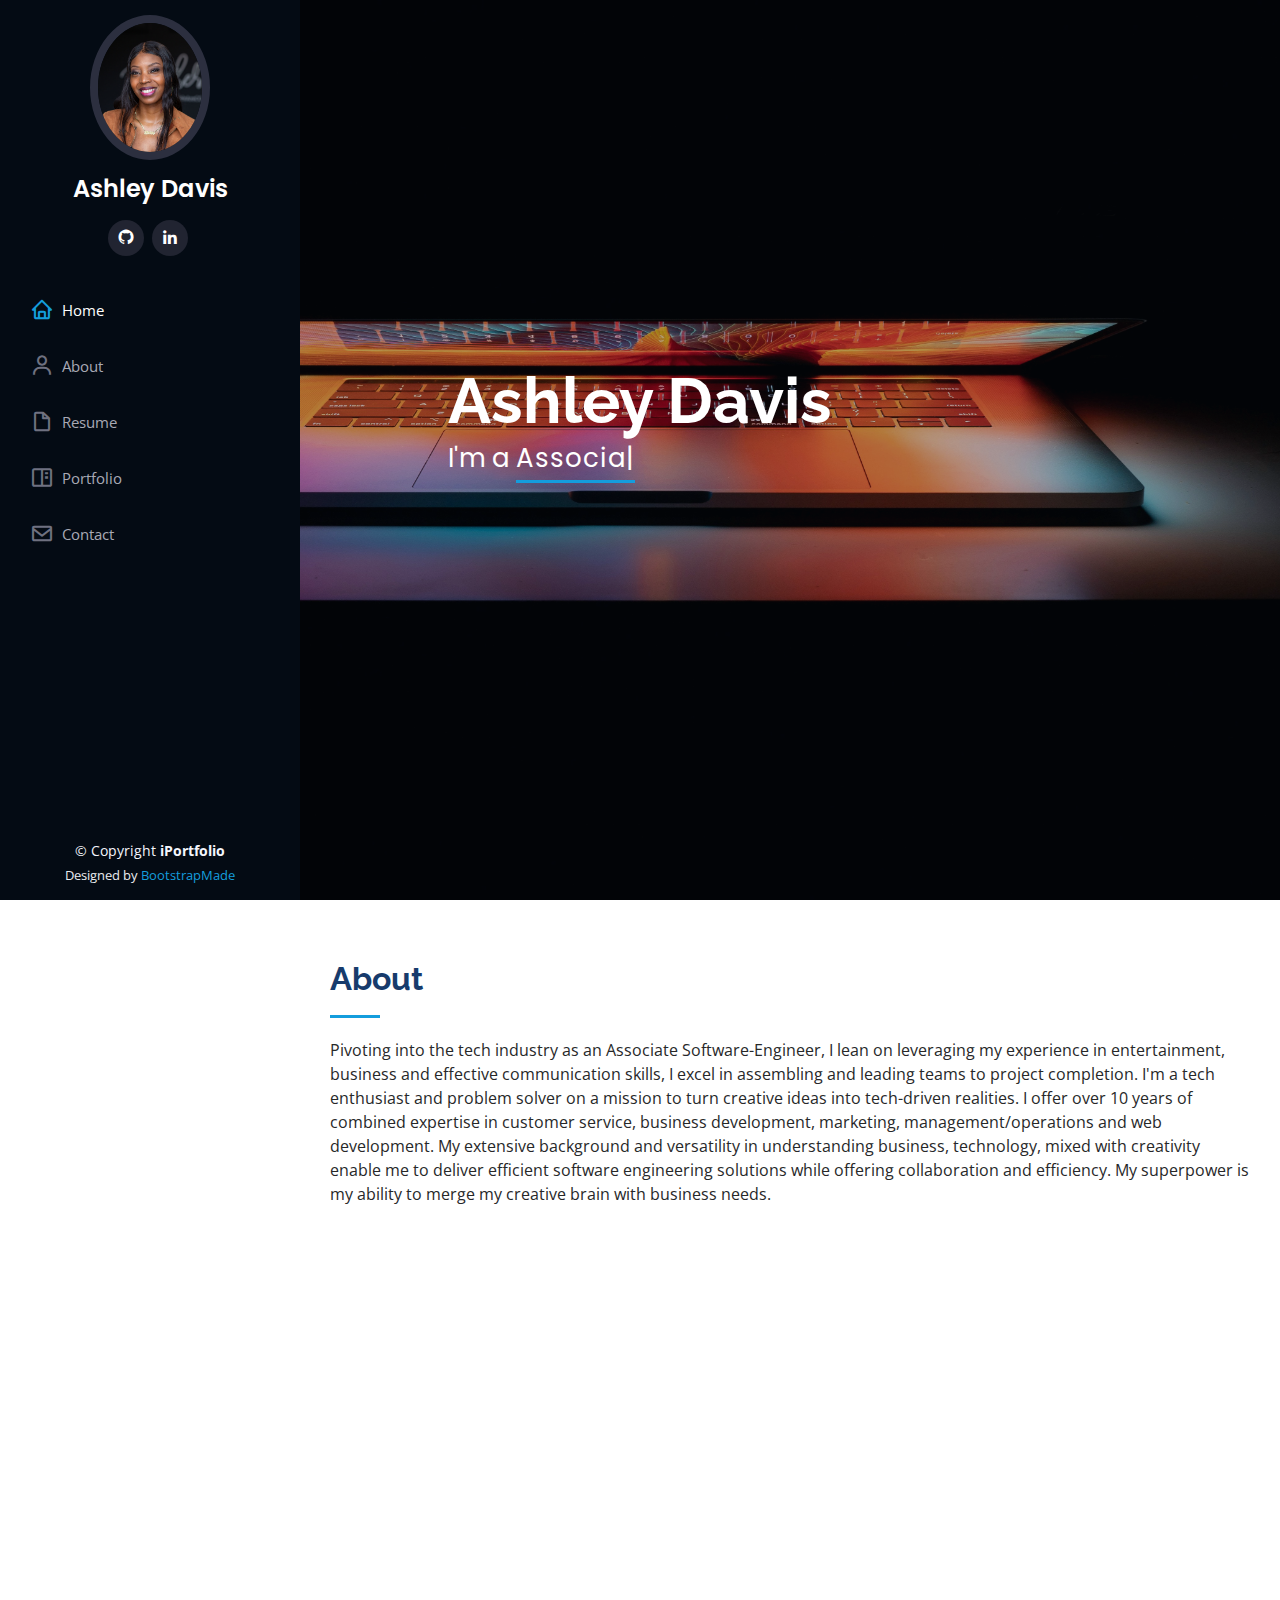
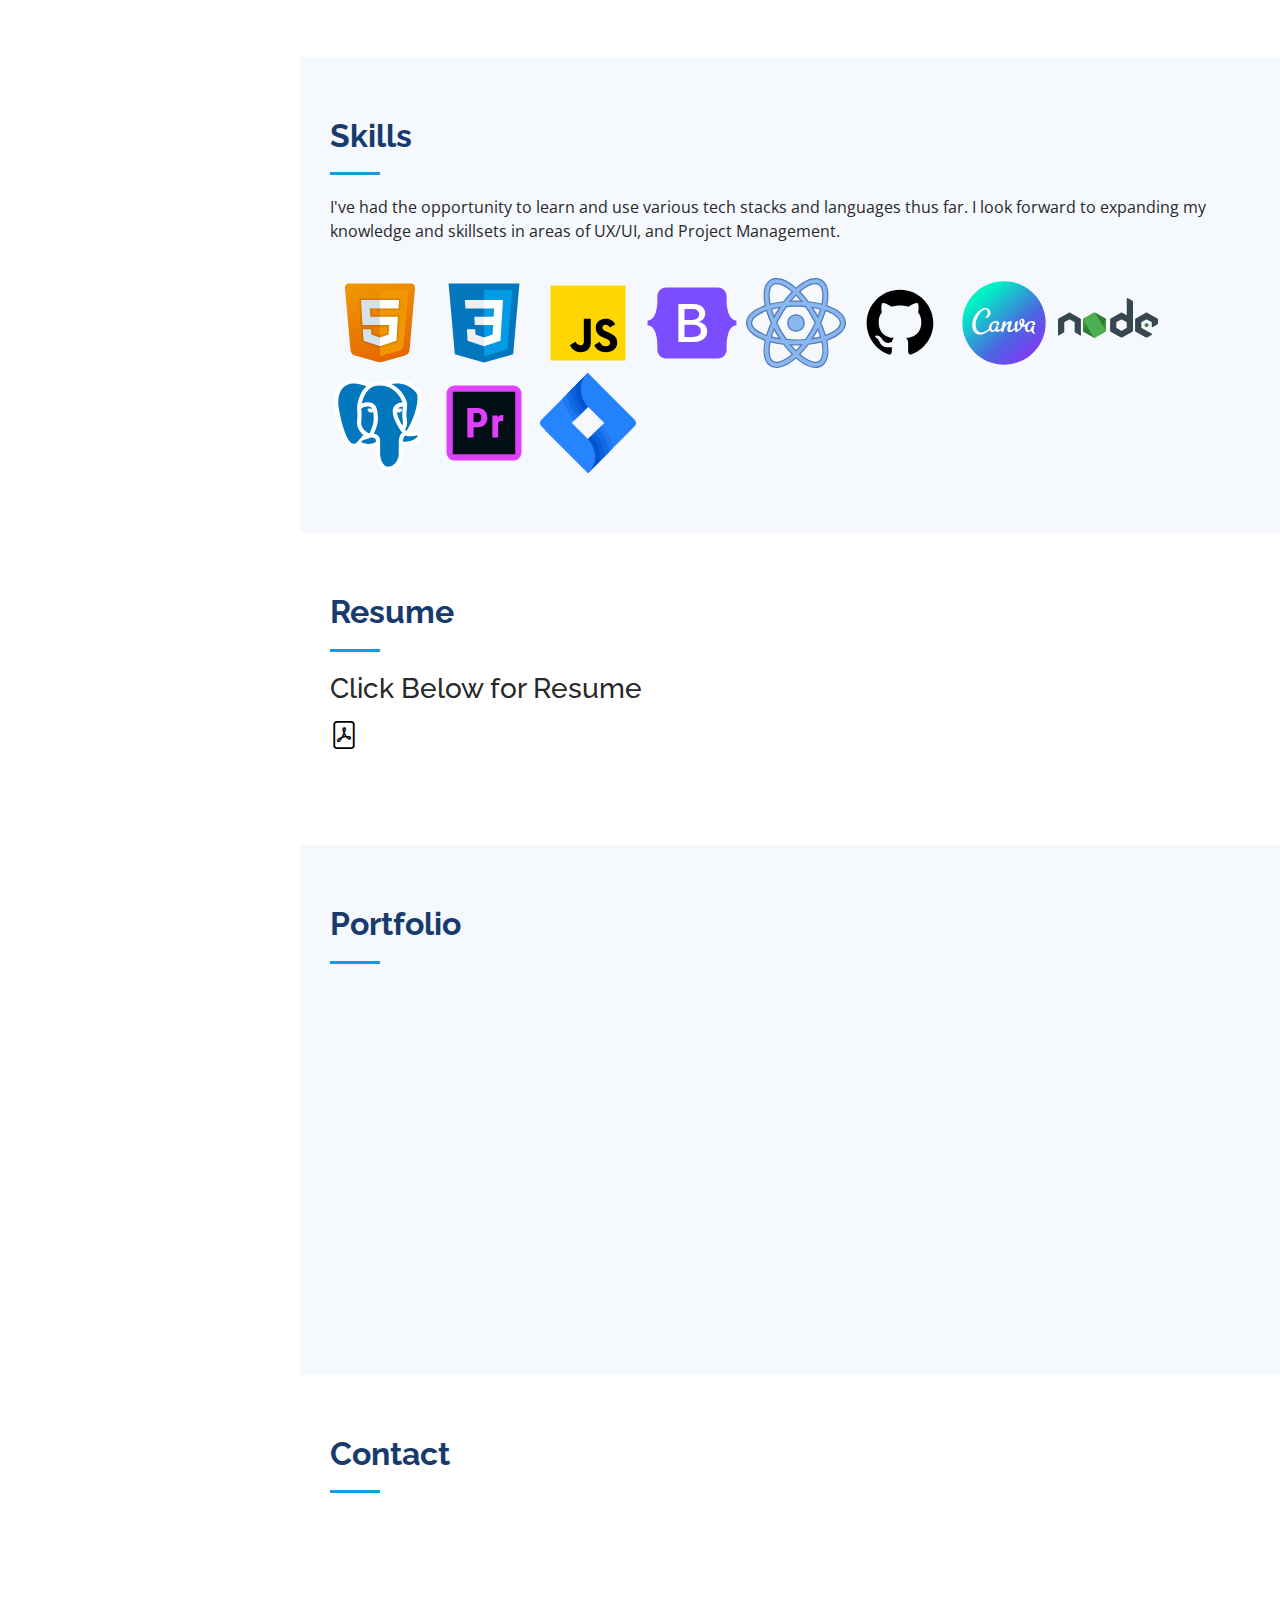
==== commit 0e3e742f: "remove contact form; change resume to link" ====
--- a/index.html
+++ b/index.html
@@ -235,10 +235,13 @@
 
         <div class="section-title">
           <h2>Resume</h2>
-
-        </div>
-
-        <div class="row">
+          <h3> Click Below for Resume</h3>
+          <a href="Ashley Davis - Technical Resume.'24.pdf" style="text-decoration: none; color: black; font-size: 28px;" class="file" download><i class="bi bi-file-pdf"></i></a>
+
+
+        </div>
+
+        <!-- <div class="row">
           <div class="col-lg-6" data-aos="fade-up">
             <h3 class="resume-title">Sumary</h3>
             <div class="resume-item pb-0">
@@ -336,9 +339,9 @@
               </ul>
             </div>
           </div>
-        </div>
-
-      </div>
+        </div> -->
+
+      <!-- </div> -->
     </section><!-- End Resume Section -->
 
     <!-- ======= Portfolio Section ======= -->
@@ -545,12 +548,12 @@
                 <p>+1.678.912.3449</p>
               </div>
 
-              <iframe src="https://www.google.com/maps/embed?pb=!1m14!1m8!1m3!1d12097.433213460943!2d-74.0062269!3d40.7101282!3m2!1i1024!2i768!4f13.1!3m3!1m2!1s0x0%3A0xb89d1fe6bc499443!2sDowntown+Conference+Center!5e0!3m2!1smk!2sbg!4v1539943755621" frameborder="0" style="border:0; width: 100%; height: 290px;" allowfullscreen></iframe>
-            </div>
-
-          </div>
-
-          <div class="col-lg-7 mt-5 mt-lg-0 d-flex align-items-stretch">
+              <iframe src="https://www.google.com/maps/embed?pb=!1m18!1m12!1m3!1d212271.672020437!2d-84.58493886265562!3d33.76725797830229!2m3!1f0!2f0!3f0!3m2!1i1024!2i768!4f13.1!3m3!1m2!1s0x88f5045d6993098d%3A0x66fede2f990b630b!2sAtlanta%2C%20GA!5e0!3m2!1sen!2sus!4v1716320320786!5m2!1sen!2sus" width="600" height="450" style="border:0;" allowfullscreen="" loading="lazy" referrerpolicy="no-referrer-when-downgrade"></iframe>
+            </div>
+
+          </div>
+
+          <!-- <div class="col-lg-7 mt-5 mt-lg-0 d-flex align-items-stretch">
             <form action="forms/contact.php" method="post" role="form" class="php-email-form">
               <div class="row">
                 <div class="form-group col-md-6">
@@ -579,7 +582,7 @@
             </form>
           </div>
 
-        </div>
+        </div> -->
 
       </div>
     </section><!-- End Contact Section -->
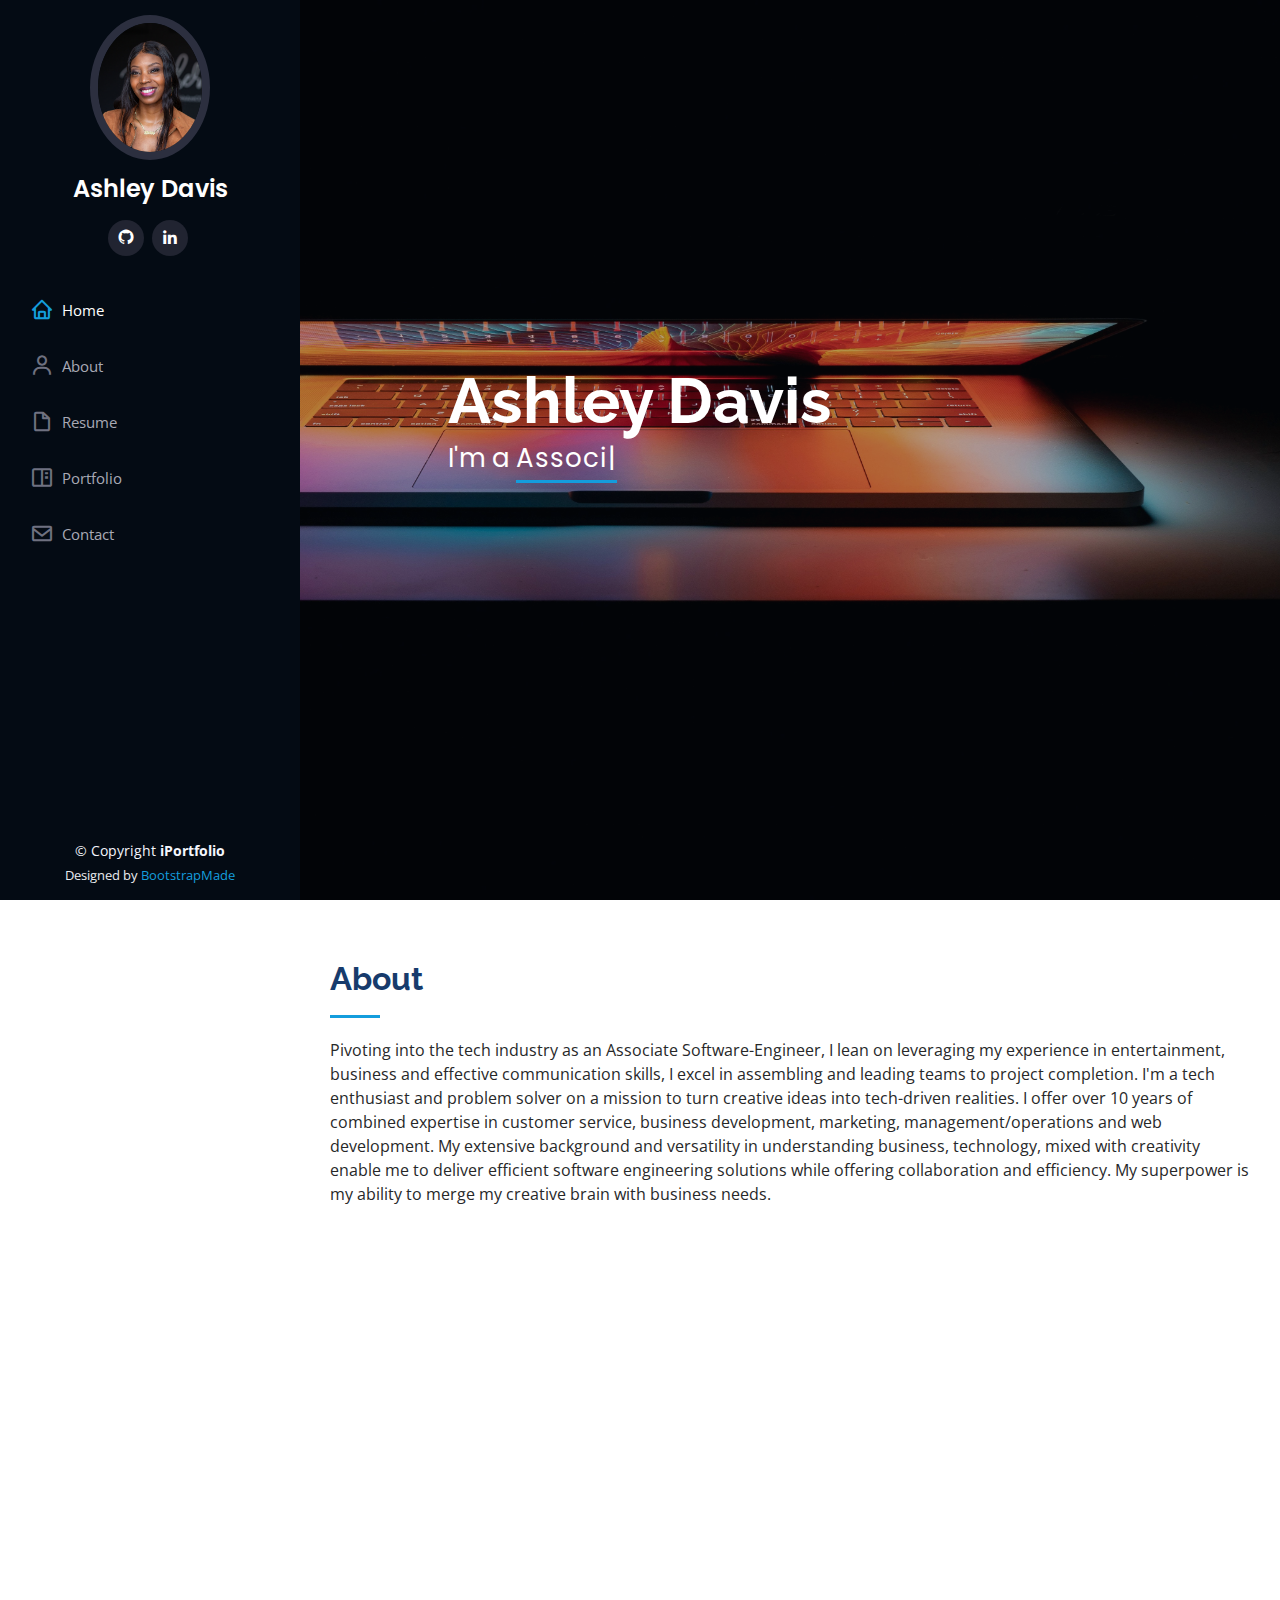
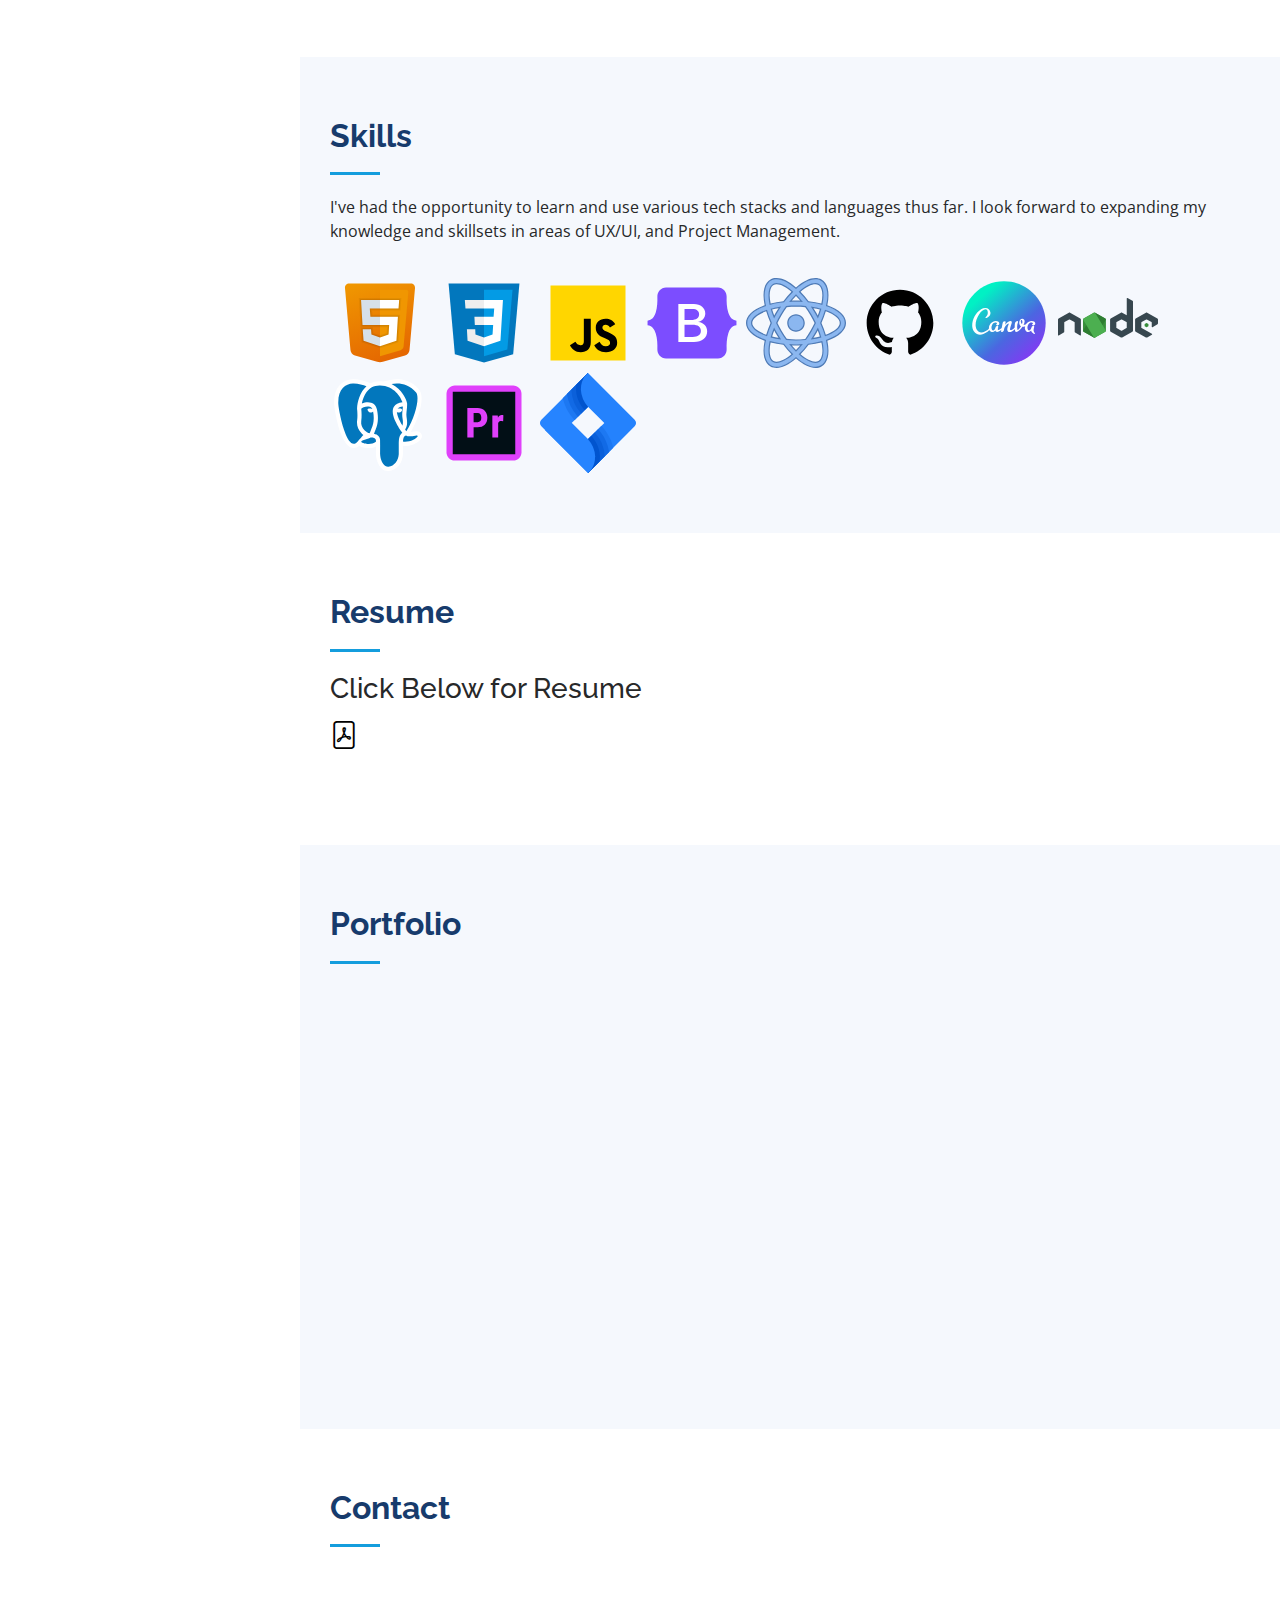
==== commit 0703b56a: "astral add" ====
--- a/index.html
+++ b/index.html
@@ -386,6 +386,18 @@
           </div>
         </div>
 
+        <div class="col-lg-4 col-md-6 portfolio-item filter-web">
+          <div class="portfolio-wrap">
+            <img src="assets/img/HomePage-astral.png" class="img-fluid" alt="">
+            <div class="portfolio-links">
+              <a href="assets/img/HomePage-astral.png" data-gallery="portfolioGallery" class="portfolio-lightbox" title="Web 3"><i class="bx bx-plus"></i></a>
+              <a href="portfolio-details3.html" title="More Details"><i class="bx bx-link"></i></a>
+            </div>
+          </div>
+        </div>
+        </div>
+      </div>
+
       </div>
     </section><!-- End Portfolio Section -->
 
